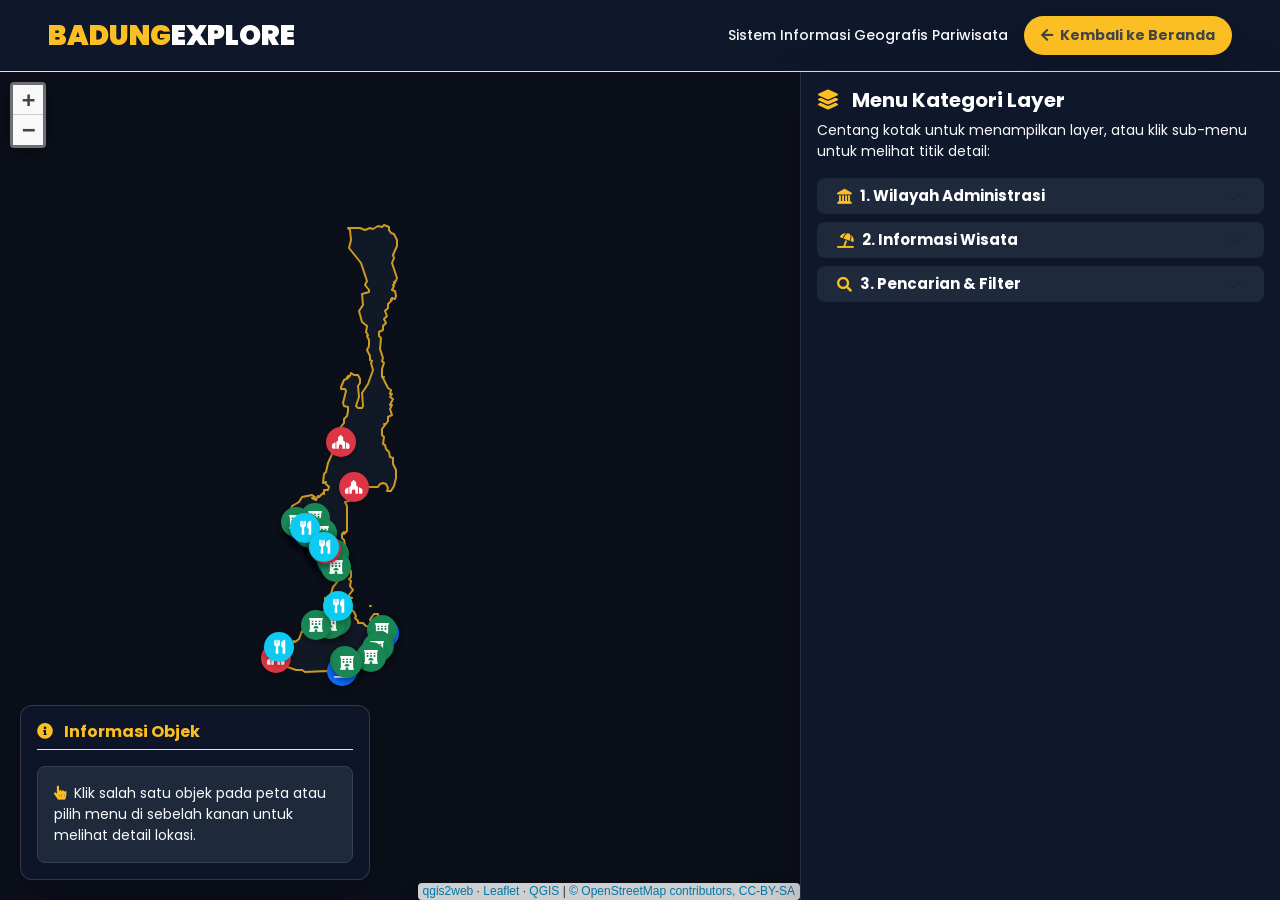
==== map.html @ 67610007 "Update map.html" ====
<!doctype html>
<html lang="en">
    <head>
        <meta charset="utf-8">
        <meta http-equiv="X-UA-Compatible" content="IE=edge">
        <meta name="viewport" content="initial-scale=1,user-scalable=no,maximum-scale=1,width=device-width">
        <meta name="mobile-web-app-capable" content="yes">
        <meta name="apple-mobile-web-app-capable" content="yes">
        
        <!-- Bootstrap 5 CSS CDN -->
        <link href="https://cdn.jsdelivr.net/npm/bootstrap@5.3.3/dist/css/bootstrap.min.css" rel="stylesheet">
        
        <!-- Google Fonts (Poppins) -->
        <link href="https://fonts.googleapis.com/css2?family=Poppins:wght@300;400;500;600;700;800;900&display=swap" rel="stylesheet">

        <!-- FontAwesome CDN Online -->
        <link rel="stylesheet" href="https://cdnjs.cloudflare.com/ajax/libs/font-awesome/6.5.1/css/all.min.css">
        
        <!-- Leaflet & QGIS CSS -->
        <link rel="stylesheet" href="css/leaflet.css">
        <link rel="stylesheet" href="css/L.Control.Layers.Tree.css">
        <link rel="stylesheet" href="css/qgis2web.css">
        <link rel="stylesheet" href="css/fontawesome-all.min.css">
        <link rel="stylesheet" href="css/leaflet.photon.css">
        
        <style>
            body {
                font-family: 'Poppins', sans-serif;
                background-color: #030712;
                color: #f8fafc;
            }
            html, body {
                width: 100%;
                height: 100%;
                margin: 0;
                padding: 0;
                overflow: hidden;
            }
            .main-container {
                display: flex;
                height: calc(100vh - 72px);
                position: relative;
            }
            /* Efek Monokrom / Dark Mode pada Peta Tile OSM */
            .leaflet-tile {
                filter: brightness(0.6) grayscale(100%) contrast(1.4) !important;
            }
            /* Sidebar Kiri Floating Diselaraskan */
            #left-sidebar {
                position: absolute;
                bottom: 20px;
                left: 20px;
                width: 350px;
                max-height: 420px;
                background-color: rgba(15, 23, 42, 0.95);
                backdrop-filter: blur(10px);
                border: 1px solid rgba(255, 255, 255, 0.15);
                border-radius: 12px;
                overflow-y: auto;
                z-index: 1000;
                box-shadow: 0 10px 25px rgba(0, 0, 0, 0.4);
                color: white;
            }
            #map {
                flex-grow: 1;
                height: 100%;
                background-color: #0b0f19;
            }
            /* Sidebar Kanan Diselaraskan Tema Gelap & Amber */
            #right-sidebar {
                width: 480px;
                height: 100%;
                background-color: #0f172a;
                color: #f8fafc;
                border-left: 1px solid rgba(255, 255, 255, 0.1);
                overflow-y: auto;
                z-index: 1000;
            }
            .clickable-layer-item {
                cursor: pointer;
                transition: background-color 0.2s;
                border-radius: 6px;
            }
            .clickable-layer-item:hover {
                background-color: rgba(255, 255, 255, 0.08);
            }
            .sub-item-point {
                cursor: pointer;
                font-size: 14px;
                transition: background-color 0.2s;
                border-radius: 4px;
                padding: 4px 8px;
            }
            .sub-item-point:hover {
                background-color: rgba(251, 191, 36, 0.15);
                color: #fbbf24 !important;
            }
            .custom-map-icon {
                display: flex;
                align-items: center;
                justify-content: center;
                border-radius: 50%;
                color: white;
                box-shadow: 0 3px 6px rgba(0,0,0,0.3);
                font-size: 14px;
            }
            /* Penyesuaian accordion Bootstrap agar selaras dengan tema gelap */
            .accordion-item {
                background-color: transparent !important;
                border: none !important;
            }
            .accordion-button {
                background-color: #1e293b !important;
                color: #ffffff !important;
                border-radius: 8px !important;
                box-shadow: none !important;
            }
            .accordion-button.collapsed {
                border-radius: 8px !important;
            }
            .accordion-button:not(.collapsed) {
                background-color: #334155 !important;
                color: #fbbf24 !important;
                border-bottom-left-radius: 0 !important;
                border-bottom-right-radius: 0 !important;
            }
            .accordion-body {
                background-color: #1e293b !important;
                border-bottom-left-radius: 8px;
                border-bottom-right-radius: 8px;
                margin-top: 2px;
            }
        </style>
        <title>Peta Interaktif Pariwisata Kabupaten Badung</title>
    </head>
    <body class="min-vh-100 d-flex flex-column">

        <!-- Navbar Atas (Selaras dengan Landing Page) -->
        <nav class="navbar navbar-expand-lg navbar-dark border-bottom border-white/10 shadow-md px-4 px-md-5" style="height: 72px; background-color: #0f172a;">
            <div class="container-fluid p-0">
                <a class="navbar-brand fw-bold d-flex align-items-center text-decoration-none" href="index.html">
                    <span class="fs-3 fw-black tracking-wider" style="color: #fbbf24; font-weight: 900;">
                        BADUNG<span class="text-white">EXPLORE</span>
                    </span>
                </a>
                <div class="d-flex align-items-center gap-3">
                    <span class="navbar-text text-light small d-none d-md-inline fw-medium">
                        Sistem Informasi Geografis Pariwisata
                    </span>
                    <a href="index.html" class="btn btn-sm fw-bold px-3 py-2 rounded-pill shadow" style="background-color: #fbbf24; color: #030712;">
                        <i class="fas fa-arrow-left me-1"></i> Kembali ke Beranda
                    </a>
                </div>
            </div>
        </nav>

        <!-- Layout Utama -->
        <div class="main-container">
            
            <!-- 1. Floating Container Sebelah Kiri Bawah untuk Informasi Objek -->
            <div id="left-sidebar" class="p-3 shadow-lg">
                <h5 class="fw-bold border-bottom border-white/10 pb-2 mb-3" style="font-size: 16px; color: #fbbf24;">
                    <i class="fas fa-info-circle me-2"></i> Informasi Objek
                </h5>
                <div id="sidebar-content" class="text-light" style="font-size: 14px;">
                    <div class="alert p-3 mb-0 rounded-3" role="alert" style="background-color: #1e293b; color: #f8fafc; border: 1px solid #334155;">
                        <i class="fas fa-hand-pointer me-1" style="color: #fbbf24;"></i> Klik salah satu objek pada peta atau pilih menu di sebelah kanan untuk melihat detail lokasi.
                    </div>
                </div>
            </div>

            <!-- 2. Peta Leaflet di Tengah -->
            <div id="map"></div>

            <!-- 3. Sidebar Sebelah Kanan -->
            <div id="right-sidebar" class="p-3 shadow-lg">
                <h5 class="fw-bold text-white mb-2">
                    <i class="fas fa-layer-group me-2" style="color: #fbbf24;"></i> Menu Kategori Layer
                </h5>
                <p class="text-light mb-3" style="font-size: 14px;">Centang kotak untuk menampilkan layer, atau klik sub-menu untuk melihat titik detail:</p>
                
                <!-- Bootstrap Accordion -->
                <div class="accordion" id="layerAccordion">
                    
                    <!-- Kategori 1: Wilayah Administrasi -->
                    <div class="accordion-item mb-2">
                        <h2 class="accordion-header" id="headingOne">
                            <button class="accordion-button collapsed fw-bold py-2" type="button" data-bs-toggle="collapse" data-bs-target="#collapseOne" aria-expanded="false" aria-controls="collapseOne" style="font-size: 15px;">
                                <i class="fas fa-landmark me-2" style="color: #fbbf24;"></i> 1. Wilayah Administrasi
                            </button>
                        </h2>
                        <div id="collapseOne" class="accordion-collapse collapse" aria-labelledby="headingOne" data-bs-parent="#layerAccordion">
                            <div class="accordion-body p-2">
                                
                                <div class="d-flex align-items-center justify-content-between py-2 px-2 rounded clickable-layer-item" onclick="zoomToLayer('Badung_7', layer_Badung_7)">
                                    <div class="form-check mb-0">
                                        <input class="form-check-input layer-toggle" type="checkbox" value="Badung_7" id="checkBadung" checked onclick="event.stopPropagation();">
                                    </div>
                                    <span class="fw-semibold text-white flex-grow-1 ms-2" style="font-size: 14px;">
                                        <i class="fas fa-circle me-1" style="color: #fbbf24;"></i> Badung
                                    </span>
                                    <i class="fas fa-crosshairs text-light"></i>
                                </div>

                            </div>
                        </div>
                    </div>

                    <!-- Kategori 2: Informasi Wisata (Dengan Sub-Menu Eksklusif) -->
                    <div class="accordion-item mb-2">
                        <h2 class="accordion-header" id="headingTwo">
                            <button class="accordion-button collapsed fw-bold py-2" type="button" data-bs-toggle="collapse" data-bs-target="#collapseTwo" aria-expanded="false" aria-controls="collapseTwo" style="font-size: 15px;">
                                <i class="fas fa-umbrella-beach me-2" style="color: #fbbf24;"></i> 2. Informasi Wisata
                            </button>
                        </h2>
                        <div id="collapseTwo" class="accordion-collapse collapse" aria-labelledby="headingTwo" data-bs-parent="#layerAccordion">
                            <div class="accordion-body p-2">
                                
                                <div class="accordion" id="subWisataAccordion">
                                    <!-- Sub-Menu 1: Pantai -->
                                    <div class="border-bottom border-secondary pb-2 mb-2">
                                        <div class="d-flex align-items-center justify-content-between py-2 px-2 rounded clickable-layer-item" data-bs-toggle="collapse" data-bs-target="#subPantai" aria-expanded="false">
                                            <div class="form-check mb-0">
                                                <input class="form-check-input layer-toggle" type="checkbox" value="pantai_3" id="checkPantai" checked onclick="event.stopPropagation();">
                                            </div>
                                            <span class="fw-semibold text-white flex-grow-1 ms-2" style="font-size: 14px;">
                                                <i class="fas fa-umbrella-beach text-info me-1"></i> Pantai <small class="text-light" style="font-size: 11px;">(Klik sub-titik)</small>
                                            </span>
                                            <i class="fas fa-chevron-down text-light"></i>
                                        </div>
                                        <div class="collapse ps-4 pt-1" id="subPantai" data-bs-parent="#subWisataAccordion">
                                            <div id="list-pantai" class="d-flex flex-column gap-1">
                                                <small class="text-light">Memuat daftar pantai...</small>
                                            </div>
                                        </div>
                                    </div>

                                    <!-- Sub-Menu 2: Hotel Rekomendasi -->
                                    <div class="border-bottom border-secondary pb-2 mb-2">
                                        <div class="d-flex align-items-center justify-content-between py-2 px-2 rounded clickable-layer-item" data-bs-toggle="collapse" data-bs-target="#subHotel" aria-expanded="false">
                                            <div class="form-check mb-0">
                                                <input class="form-check-input layer-toggle" type="checkbox" value="HotelRekomendasi_4" id="checkHotel" checked onclick="event.stopPropagation();">
                                            </div>
                                            <span class="fw-semibold text-white flex-grow-1 ms-2" style="font-size: 14px;">
                                                <i class="fas fa-hotel text-success me-1"></i> Hotel Rekomendasi <small class="text-light" style="font-size: 11px;">(Klik sub-titik)</small>
                                            </span>
                                            <i class="fas fa-chevron-down text-light"></i>
                                        </div>
                                        <div class="collapse ps-4 pt-1" id="subHotel" data-bs-parent="#subWisataAccordion">
                                            <div id="list-hotel" class="d-flex flex-column gap-1">
                                                <small class="text-light">Memuat daftar hotel...</small>
                                            </div>
                                        </div>
                                    </div>

                                    <!-- Sub-Menu 3: Rekomendasi Pura -->
                                    <div class="border-bottom border-secondary pb-2 mb-2">
                                        <div class="d-flex align-items-center justify-content-between py-2 px-2 rounded clickable-layer-item" data-bs-toggle="collapse" data-bs-target="#subPura" aria-expanded="false">
                                            <div class="form-check mb-0">
                                                <input class="form-check-input layer-toggle" type="checkbox" value="RekomendasiPura_5" id="checkPura" checked onclick="event.stopPropagation();">
                                            </div>
                                            <span class="fw-semibold text-white flex-grow-1 ms-2" style="font-size: 14px;">
                                                <i class="fas fa-place-of-worship text-danger me-1"></i> Rekomendasi Pura <small class="text-light" style="font-size: 11px;">(Klik sub-titik)</small>
                                            </span>
                                            <i class="fas fa-chevron-down text-light"></i>
                                        </div>
                                        <div class="collapse ps-4 pt-1" id="subPura" data-bs-parent="#subWisataAccordion">
                                            <div id="list-pura" class="d-flex flex-column gap-1">
                                                <small class="text-light">Memuat daftar pura...</small>
                                            </div>
                                        </div>
                                    </div>

                                    <!-- Sub-Menu 4: Rekomendasi Restoran -->
                                    <div>
                                        <div class="d-flex align-items-center justify-content-between py-2 px-2 rounded clickable-layer-item" data-bs-toggle="collapse" data-bs-target="#subResto" aria-expanded="false">
                                            <div class="form-check mb-0">
                                                <input class="form-check-input layer-toggle" type="checkbox" value="RekomendasiResto_6" id="checkResto" checked onclick="event.stopPropagation();">
                                            </div>
                                            <span class="fw-semibold text-white flex-grow-1 ms-2" style="font-size: 14px;">
                                                <i class="fas fa-utensils text-warning me-1"></i> Rekomendasi Resto <small class="text-light" style="font-size: 11px;">(Klik sub-titik)</small>
                                            </span>
                                            <i class="fas fa-chevron-down text-light"></i>
                                        </div>
                                        <div class="collapse ps-4 pt-1" id="subResto" data-bs-parent="#subWisataAccordion">
                                            <div id="list-resto" class="d-flex flex-column gap-1">
                                                <small class="text-light">Memuat daftar resto...</small>
                                            </div>
                                        </div>
                                    </div>
                                </div>

                            </div>
                        </div>
                    </div>

                    <!-- Kategori 3: Pencarian dan Filter -->
                    <div class="accordion-item mb-2">
                        <h2 class="accordion-header" id="headingThree">
                            <button class="accordion-button collapsed fw-bold py-2" type="button" data-bs-toggle="collapse" data-bs-target="#collapseThree" aria-expanded="false" aria-controls="collapseThree" style="font-size: 15px;">
                                <i class="fas fa-search me-2" style="color: #fbbf24;"></i> 3. Pencarian & Filter
                            </button>
                        </h2>
                        <div id="collapseThree" class="accordion-collapse collapse" aria-labelledby="headingThree" data-bs-parent="#layerAccordion">
                            <div class="accordion-body p-3">
                                <!-- 1. Input Kotak Pencarian Tempat -->
                                <div class="mb-3">
                                    <label for="searchInput" class="form-label fw-bold small text-white"><i class="fas fa-search-location me-1" style="color: #fbbf24;"></i> Cari Tempat / Lokasi:</label>
                                    <div class="input-group input-group-sm">
                                        <input type="text" id="searchInput" class="form-control bg-dark text-white border-secondary" placeholder="Ketik nama tempat/hotel/pantai..." onkeyup="searchPlaces(event)">
                                        <button class="btn fw-bold" type="button" onclick="executeSearch()" style="background-color: #fbbf24; color: #030712;"><i class="fas fa-search"></i></button>
                                    </div>
                                    <div id="search-results-list" class="list-group mt-2 shadow-sm" style="max-height: 150px; overflow-y: auto; font-size: 13px;"></div>
                                </div>

                                <hr class="border-secondary">

                                <!-- 2. Filter Hotel Terdekat -->
                                <div>
                                    <label class="form-label fw-bold small text-white"><i class="fas fa-filter me-1" style="color: #fbbf24;"></i> Filter Hotel Terdekat dari Pantai:</label>
                                    <div class="d-grid gap-2">
                                        <button class="btn btn-sm fw-bold shadow-sm py-2" onclick="filterHotelsNearBeach(1500)" style="background-color: #fbbf24; color: #030712;">
                                            <i class="fas fa-map-marker-alt me-1"></i> Tampilkan Hotel Terdekat (1,5 km)
                                        </button>
                                        <button class="btn btn-sm btn-outline-light text-white shadow-sm py-2" onclick="resetAllPoints()">
                                            <i class="fas fa-undo me-1"></i> Reset Tampilkan Semua
                                        </button>
                                    </div>
                                </div>
                            </div>
                        </div>
                    </div>

                </div>
            </div>

        </div>

        <!-- Bootstrap JS Bundle -->
        <script src="https://cdn.jsdelivr.net/npm/bootstrap@5.3.3/dist/js/bootstrap.bundle.min.js"></script>

        <!-- Script Pendukung QGIS / Leaflet -->
        <script src="js/qgis2web_expressions.js"></script>
        <script src="js/leaflet.js"></script>
        <script src="js/L.Control.Layers.Tree.min.js"></script>
        <script src="js/multi-style-layer.js"></script>
        <script src="js/leaflet.rotatedMarker.js"></script>
        <script src="js/leaflet.pattern.js"></script>
        <script src="js/leaflet-hash.js"></script>
        <script src="js/Autolinker.min.js"></script>
        <script src="js/rbush.min.js"></script>
        <script src="js/labelgun.min.js"></script>
        <script src="js/labels.js"></script>
        <script src="js/leaflet.photon.js"></script>
        
        <!-- Data GeoJSON -->
        <script src="data/buffer_hotel_2.js"></script>
        <script src="data/pantai_3.js"></script>
        <script src="data/HotelRekomendasi_4.js"></script>
        <script src="data/RekomendasiPura_5.js"></script>
        <script src="data/RekomendasiResto_6.js"></script>
        <script src="data/Badung_7.js"></script>

        <script>
        var highlightLayer;
        function highlightFeature(e) {
            highlightLayer = e.target;
            if (e.target.feature.geometry.type === 'LineString' || e.target.feature.geometry.type === 'MultiLineString') {
              highlightLayer.setStyle({ color: 'rgba(251, 191, 36, 1.00)' });
            } else {
              highlightLayer.setStyle({ fillColor: 'rgba(251, 191, 36, 1.00)', fillOpacity: 1 });
            }
        }

        var map = L.map('map', {
            zoomControl: false, maxZoom: 28, minZoom: 1
        }).fitBounds([[-9.063470616932756,114.91930122714034],[-8.128150153866006,115.59145679829028]]);
        
        var hash = new L.Hash(map);
        map.attributionControl.setPrefix('<a href="https://github.com/qgis2web/qgis2web" target="_blank">qgis2web</a> &middot; <a href="https://leafletjs.com" title="A JS library for interactive maps">Leaflet</a> &middot; <a href="https://qgis.org">QGIS</a>');
        var autolinker = new Autolinker({truncate: {length: 30, location: 'smart'}});
        
        function updateSidebar(content) {
            var sidebarContent = document.getElementById('sidebar-content');
            if (content && content.trim() !== '') {
                sidebarContent.innerHTML = content;
            } else {
                sidebarContent.innerHTML = '<div class="alert p-2 small" style="background-color: #1e293b; color: #f8fafc; border: 1px solid #334155;">Tidak ada informasi tambahan pada objek ini.</div>';
            }
        }

        function zoomToLayer(layerName, layerObj) {
            if (map.hasLayer(layerObj)) {
                try {
                    map.fitBounds(layerObj.getBounds());
                    let defaultContent = '';
                    if (layerName === 'Badung_7' && layerObj.getLayers().length > 0) {
                        var featureProps = layerObj.getLayers()[0].feature.properties;
                        defaultContent = '<div class="card border-0 shadow-sm" style="background-color: #1e293b; color: #ffffff;"><div class="card-body p-3"><h5 class="fw-bold mb-3" style="font-size: 15px; color: #fbbf24;">Data Kunjungan Wisatawan Wilayah Badung Tahun 2025</h5><table class="table table-dark table-sm table-striped mb-0 text-white" style="font-size: 13px;">' +
                            '<tr><th width="50%">Wilayah (NAME_2)</th><td>' + (featureProps['NAME_2'] || '-') + '</td></tr>' +
                            '<tr><th>Januari</th><td>' + (featureProps['Data Kunjungan Badung_Januari'] || '-') + '</td></tr>' +
                            '<tr><th>Februari</th><td>' + (featureProps['Data Kunjungan Badung_Februari'] || '-') + '</td></tr>' +
                            '<tr><th>Maret</th><td>' + (featureProps['Data Kunjungan Badung_Maret'] || '-') + '</td></tr>' +
                            '<tr><th>April</th><td>' + (featureProps['Data Kunjungan Badung_April'] || '-') + '</td></tr>' +
                            '<tr><th>Mei</th><td>' + (featureProps['Data Kunjungan Badung_Mei'] || '-') + '</td></tr>' +
                            '<tr><th>Juni</th><td>' + (featureProps['Data Kunjungan Badung_Juni'] || '-') + '</td></tr>' +
                            '<tr><th>Juli</th><td>' + (featureProps['Data Kunjungan Badung_Juli'] || '-') + '</td></tr>' +
                            '<tr><th>Agustus</th><td>' + (featureProps['Data Kunjungan Badung_Agustus'] || '-') + '</td></tr>' +
                            '<tr><th>September</th><td>' + (featureProps['Data Kunjungan Badung_September'] || '-') + '</td></tr>' +
                            '<tr><th>Oktober</th><td>' + (featureProps['Data Kunjungan Badung_Oktober'] || '-') + '</td></tr>' +
                            '<tr><th>November</th><td>' + (featureProps['Data Kunjungan Badung_November'] || '-') + '</td></tr>' +
                            '<tr><th>Desember</th><td>' + (featureProps['Data Kunjungan Badung_Desember'] || '-') + '</td></tr>' +
                            '<tr><th>Total Kunjungan</th><td><strong>' + (featureProps['Data Kunjungan Badung_Total'] || '-') + '</strong></td></tr></table></div></div>';
                    } else {
                        defaultContent = '<div class="alert p-2 small" style="background-color: #1e293b; color: #f8fafc; border: 1px solid #334155;">Layer dipilih.</div>';
                    }
                    updateSidebar(defaultContent);
                } catch(err) {
                    console.log("Bounds tidak tersedia");
                }
            }
        }

        var zoomControl = L.control.zoom({ position: 'topleft' }).addTo(map);
        var bounds_group = new L.featureGroup([]);
        function setBounds() {}

        // Basemap OSM
        map.createPane('pane_OSMStandard_0');
        map.getPane('pane_OSMStandard_0').style.zIndex = 400;
        var layer_OSMStandard_0 = L.tileLayer('https://tile.openstreetmap.org/{z}/{x}/{y}.png', {
            pane: 'pane_OSMStandard_0',
            opacity: 1.0,
            attribution: '<a href="https://www.openstreetmap.org/copyright">© OpenStreetMap contributors, CC-BY-SA</a>',
            minZoom: 1, maxZoom: 28, minNativeZoom: 0, maxNativeZoom: 19
        });
        map.addLayer(layer_OSMStandard_0);

        // Layer Badung (Warna Poligon disesuaikan dengan tema gelap & amber)
        function pop_Badung_7(feature, layer) {
            layer.on({
                mouseout: function(e) {
                    for (var i in e.target._eventParents) {
                        if (typeof e.target._eventParents[i].resetStyle === 'function') {
                            e.target._eventParents[i].resetStyle(e.target);
                        }
                    }
                },
                mouseover: highlightFeature,
                click: function(e) {
                    var content = '<div class="card border-0 shadow-sm" style="background-color: #1e293b; color: #ffffff;"><div class="card-body p-3"><h5 class="fw-bold mb-3" style="font-size: 15px; color: #fbbf24;">Data Kunjungan Wisatawan Wilayah Badung Tahun 2025</h5><table class="table table-dark table-sm table-striped mb-0 text-white" style="font-size: 13px;">' +
                        '<tr><th width="50%">Wilayah (NAME_2)</th><td>' + (feature.properties['NAME_2'] || '-') + '</td></tr>' +
                        '<tr><th>Januari</th><td>' + (feature.properties['Data Kunjungan Badung_Januari'] || '-') + '</td></tr>' +
                        '<tr><th>Februari</th><td>' + (feature.properties['Data Kunjungan Badung_Februari'] || '-') + '</td></tr>' +
                        '<tr><th>Maret</th><td>' + (feature.properties['Data Kunjungan Badung_Maret'] || '-') + '</td></tr>' +
                        '<tr><th>April</th><td>' + (feature.properties['Data Kunjungan Badung_April'] || '-') + '</td></tr>' +
                        '<tr><th>Mei</th><td>' + (feature.properties['Data Kunjungan Badung_Mei'] || '-') + '</td></tr>' +
                        '<tr><th>Juni</th><td>' + (feature.properties['Data Kunjungan Badung_Juni'] || '-') + '</td></tr>' +
                        '<tr><th>Juli</th><td>' + (feature.properties['Data Kunjungan Badung_Juli'] || '-') + '</td></tr>' +
                        '<tr><th>Agustus</th><td>' + (feature.properties['Data Kunjungan Badung_Agustus'] || '-') + '</td></tr>' +
                        '<tr><th>September</th><td>' + (feature.properties['Data Kunjungan Badung_September'] || '-') + '</td></tr>' +
                        '<tr><th>Oktober</th><td>' + (feature.properties['Data Kunjungan Badung_Oktober'] || '-') + '</td></tr>' +
                        '<tr><th>November</th><td>' + (feature.properties['Data Kunjungan Badung_November'] || '-') + '</td></tr>' +
                        '<tr><th>Desember</th><td>' + (feature.properties['Data Kunjungan Badung_Desember'] || '-') + '</td></tr>' +
                        '<tr><th>Total Kunjungan</th><td><strong>' + (feature.properties['Data Kunjungan Badung_Total'] || '-') + '</strong></td></tr></table></div></div>';
                    updateSidebar(content);
                }
            });
        }
        function style_Badung_7_0() {
            return { 
                pane: 'pane_Badung_7', 
                opacity: 1, 
                color: 'rgba(251, 191, 36, 0.8)', 
                weight: 2.0, 
                fill: true, 
                fillOpacity: 0.4, 
                fillColor: 'rgba(30, 41, 59, 1.0)', 
                interactive: true 
            }
        }
        map.createPane('pane_Badung_7');
        map.getPane('pane_Badung_7').style.zIndex = 401;
        var layer_Badung_7 = new L.geoJson(json_Badung_7, {
            interactive: true, pane: 'pane_Badung_7', onEachFeature: pop_Badung_7, style: style_Badung_7_0
        });
        bounds_group.addLayer(layer_Badung_7);
        map.addLayer(layer_Badung_7);

        // --- Fungsi Pemecah MultiPolygon Menjadi Polygon Individual ---
        function explodeMultiPolygons(geojsonObj) {
            let separatedFeatures = [];
            if (geojsonObj && geojsonObj.features) {
                geojsonObj.features.forEach(function(feature) {
                    if (feature.geometry && feature.geometry.type === "MultiPolygon") {
                        feature.geometry.coordinates.forEach(function(polyCoords) {
                            separatedFeatures.push({
                                type: "Feature",
                                properties: feature.properties,
                                geometry: {
                                    type: "Polygon",
                                    coordinates: polyCoords
                                }
                            });
                        });
                    } else if (feature.geometry) {
                        separatedFeatures.push(feature);
                    }
                });
            }
            return { type: "FeatureCollection", features: separatedFeatures };
        }

        // Layer Buffer Hotel
        function pop_buffer_hotel_2(feature, layer) {
            layer.on({
                mouseout: function(e) {
                    for (var i in e.target._eventParents) {
                        if (typeof e.target._eventParents[i].resetStyle === 'function') {
                            e.target._eventParents[i].resetStyle(e.target);
                        }
                    }
                },
                mouseover: highlightFeature,
                click: function(e) {
                    map.fitBounds(layer.getBounds());
                    updateSidebar('<div class="card border-0 shadow-sm" style="background-color: #1e293b; color: #ffffff;"><div class="card-body p-3"><h5 class="fw-bold mb-2" style="font-size: 15px; color: #fbbf24;">Area Buffer Hotel</h5></div></div>');
                }
            });
        }
        function style_buffer_hotel_2_0() {
            return { pane: 'pane_buffer_hotel_2', opacity: 1, color: 'rgba(251,191,36,0.8)', weight: 1.5, fill: true, fillOpacity: 0.35, fillColor: 'rgba(251,191,36,1.0)', interactive: true }
        }
        map.createPane('pane_buffer_hotel_2');
        map.getPane('pane_buffer_hotel_2').style.zIndex = 402;
        
        var processedBufferData = explodeMultiPolygons(typeof json_buffer_hotel_2 !== 'undefined' ? json_buffer_hotel_2 : {features:[]});
        var layer_buffer_hotel_2 = new L.geoJson(processedBufferData, {
            interactive: true, pane: 'pane_buffer_hotel_2', onEachFeature: pop_buffer_hotel_2, style: style_buffer_hotel_2_0
        });

        // Layer Pantai
        function pop_pantai_3(feature, layer) {
            layer.on({
                mouseover: highlightFeature,
                click: function(e) {
                    let rawName = feature.properties['name'] || '-';
                    let fixedName = rawName.toLowerCase() === 'seseh beach' ? 'Seseh Beach' : rawName;
                    
                    var content = '<div class="card border-0 shadow-sm" style="background-color: #1e293b; color: #ffffff;"><div class="card-body p-3"><h5 class="fw-bold mb-3" style="font-size: 15px; color: #fbbf24;"><i class="fas fa-umbrella-beach me-1"></i> Informasi Pantai</h5><table class="table table-dark table-sm table-striped mb-0 text-white" style="font-size: 13px;"><tr><th width="35%">Nama</th><td>' + fixedName + '</td></tr></table></div></div>';
                    updateSidebar(content);
                }
            });
        }
        function style_pantai_3_0() {
            return { pane: 'pane_pantai_3', icon: L.divIcon({ html: '<div class="custom-map-icon" style="background-color: #0d6efd; width: 30px; height: 30px;"><i class="fas fa-umbrella-beach"></i></div>', className: '', iconSize: [30, 30], iconAnchor: [15, 15] }), interactive: true }
        }
        map.createPane('pane_pantai_3');
        map.getPane('pane_pantai_3').style.zIndex = 403;
        var layer_pantai_3 = new L.geoJson(json_pantai_3, {
            interactive: true, pane: 'pane_pantai_3', onEachFeature: pop_pantai_3,
            pointToLayer: function (feature, latlng) { return L.marker(latlng, style_pantai_3_0(feature)); }
        });
        bounds_group.addLayer(layer_pantai_3);
        map.addLayer(layer_pantai_3);

        // Layer Hotel Rekomendasi
        function pop_HotelRekomendasi_4(feature, layer) {
            layer.on({
                mouseover: highlightFeature,
                click: function(e) {
                    var content = '<div class="card border-0 shadow-sm" style="background-color: #1e293b; color: #ffffff;"><div class="card-body p-3"><h5 class="fw-bold mb-3" style="font-size: 15px; color: #fbbf24;"><i class="fas fa-hotel me-1"></i> Hotel Rekomendasi</h5><table class="table table-dark table-sm table-striped mb-0 text-white" style="font-size: 13px;">' +
                        '<tr><th width="35%">Nama</th><td>' + (feature.properties['nama'] || '-') + '</td></tr>' +
                        '<tr><th>Pantai Terdekat</th><td>' + (feature.properties['pantai'] || '-') + '</td></tr>' +
                        '<tr><th>Rating</th><td><strong style="color: #fbbf24;">' + (feature.properties['rating'] || '-') + '</strong></td></tr>' +
                        '<tr><th>Alamat</th><td>' + (feature.properties['alamat'] || '-') + '</td></tr>' +
                        '<tr><th>Telp</th><td>' + (feature.properties['no_telp'] || '-') + '</td></tr>' +
                        '<tr><th>Website</th><td>' + (feature.properties['website'] || '-') + '</td></tr>' +
                        '<tr><th>Ket</th><td>' + (feature.properties['keterangan'] || '-') + '</td></tr></table></div></div>';
                    updateSidebar(content);
                }
            });
        }
        function style_HotelRekomendasi_4_0() {
            return { pane: 'pane_HotelRekomendasi_4', icon: L.divIcon({ html: '<div class="custom-map-icon" style="background-color: #198754; width: 30px; height: 30px;"><i class="fas fa-hotel"></i></div>', className: '', iconSize: [30, 30], iconAnchor: [15, 15] }), interactive: true }
        }
        map.createPane('pane_HotelRekomendasi_4');
        map.getPane('pane_HotelRekomendasi_4').style.zIndex = 404;
        var layer_HotelRekomendasi_4 = new L.geoJson(json_HotelRekomendasi_4, {
            interactive: true, pane: 'pane_HotelRekomendasi_4', onEachFeature: pop_HotelRekomendasi_4,
            pointToLayer: function (feature, latlng) { return L.marker(latlng, style_HotelRekomendasi_4_0(feature)); }
        });
        bounds_group.addLayer(layer_HotelRekomendasi_4);
        map.addLayer(layer_HotelRekomendasi_4);

        // Layer Pura
        function pop_RekomendasiPura_5(feature, layer) {
            layer.on({
                mouseover: highlightFeature,
                click: function(e) {
                    var content = '<div class="card border-0 shadow-sm" style="background-color: #1e293b; color: #ffffff;"><div class="card-body p-3"><h5 class="fw-bold mb-3" style="font-size: 15px; color: #fbbf24;"><i class="fas fa-place-of-worship me-1"></i> Rekomendasi Pura</h5><table class="table table-dark table-sm table-striped mb-0 text-white" style="font-size: 13px;">' +
                        '<tr><th width="35%">Nama</th><td>' + (feature.properties['nama pura'] || '-') + '</td></tr>' +
                        '<tr><th>Rating</th><td>' + (feature.properties['rating'] || '-') + '</td></tr>' +
                        '<tr><th>Alamat</th><td>' + (feature.properties['alamat'] || '-') + '</td></tr>' +
                        '<tr><th>Akses Disabilitas</th><td>' + (feature.properties['wheelchair_access'] || '-') + '</td></tr></table></div></div>';
                    updateSidebar(content);
                }
            });
        }
        function style_RekomendasiPura_5_0() {
            return { pane: 'pane_RekomendasiPura_5', icon: L.divIcon({ html: '<div class="custom-map-icon" style="background-color: #dc3545; width: 30px; height: 30px;"><i class="fas fa-place-of-worship"></i></div>', className: '', iconSize: [30, 30], iconAnchor: [15, 15] }), interactive: true }
        }
        map.createPane('pane_RekomendasiPura_5');
        map.getPane('pane_RekomendasiPura_5').style.zIndex = 405;
        var layer_RekomendasiPura_5 = new L.geoJson(json_RekomendasiPura_5, { interactive: true, pane: 'pane_RekomendasiPura_5', onEachFeature: pop_RekomendasiPura_5, pointToLayer: function (feature, latlng) { return L.marker(latlng, style_RekomendasiPura_5_0(feature)); } });
        bounds_group.addLayer(layer_RekomendasiPura_5);
        map.addLayer(layer_RekomendasiPura_5);

        // Layer Resto
        function pop_RekomendasiResto_6(feature, layer) {
            layer.on({
                mouseover: highlightFeature,
                click: function(e) {
                    var content = '<div class="card border-0 shadow-sm" style="background-color: #1e293b; color: #ffffff;"><div class="card-body p-3"><h5 class="fw-bold mb-3" style="font-size: 15px; color: #fbbf24;"><i class="fas fa-utensils me-1"></i> Rekomendasi Restoran</h5><table class="table table-dark table-sm table-striped mb-0 text-white" style="font-size: 13px;">' +
                        '<tr><th width="35%">Nama</th><td>' + (feature.properties['nama resto'] || '-') + '</td></tr>' +
                        '<tr><th>Rating</th><td>' + (feature.properties['rating'] || '-') + '</td></tr>' +
                        '<tr><th>Alamat</th><td>' + (feature.properties['alamat'] || '-') + '</td></tr>' +
                        '<tr><th>Akses Disabilitas</th><td>' + (feature.properties['wheelchair_access'] || '-') + '</td></tr></table></div></div>';
                    updateSidebar(content);
                }
            });
        }
        function style_RekomendasiResto_6_0() {
            return { pane: 'pane_RekomendasiResto_6', icon: L.divIcon({ html: '<div class="custom-map-icon" style="background-color: #0dcaf0; width: 30px; height: 30px;"><i class="fas fa-utensils"></i></div>', className: '', iconSize: [30, 30], iconAnchor: [15, 15] }), interactive: true }
        }
        map.createPane('pane_RekomendasiResto_6');
        map.getPane('pane_RekomendasiResto_6').style.zIndex = 406;
        var layer_RekomendasiResto_6 = new L.geoJson(json_RekomendasiResto_6, { interactive: true, pane: 'pane_RekomendasiResto_6', onEachFeature: pop_RekomendasiResto_6, pointToLayer: function (feature, latlng) { return L.marker(latlng, style_RekomendasiResto_6_0(feature)); } });
        bounds_group.addLayer(layer_RekomendasiResto_6);
        map.addLayer(layer_RekomendasiResto_6);

        // --- Pindahkan Titik Single Fin Resto ke Koordinat Baru ---
        layer_RekomendasiResto_6.eachLayer(function(layer) {
            let props = layer.feature.properties;
            let namaResto = props['nama resto'] ? props['nama resto'].toLowerCase() : '';
            if (namaResto.includes('single fin')) {
                layer.setLatLng(L.latLng(-8.814623553415583, 115.08891937976065));
            }
        });

        var mapLayers = {
            "Badung_7": layer_Badung_7,
            "pantai_3": layer_pantai_3,
            "HotelRekomendasi_4": layer_HotelRekomendasi_4,
            "RekomendasiPura_5": layer_RekomendasiPura_5,
            "RekomendasiResto_6": layer_RekomendasiResto_6
        };

        document.querySelectorAll('.layer-toggle').forEach(function(checkbox) {
            checkbox.addEventListener('change', function() {
                var layerName = this.value;
                if (mapLayers[layerName]) {
                    if (this.checked) {
                        map.addLayer(mapLayers[layerName]);
                    } else {
                        map.removeLayer(mapLayers[layerName]);
                    }
                }
            });
        });

        // --- Variabel Global Tanda Sementara (TempMarker) ---
        var tempMarker = null;

        function showTempMarker(latLng) {
            if (tempMarker) {
                map.removeLayer(tempMarker);
            }
            tempMarker = L.circleMarker(latLng, {
                radius: 14,
                color: '#fbbf24',
                weight: 3,
                fillColor: '#fbbf24',
                fillOpacity: 0.6
            }).addTo(map);
        }

        // --- Fitur Pencarian Tempat & Tanda Sementara ---
        function searchPlaces(e) {
            let keyword = document.getElementById('searchInput').value.toLowerCase();
            let resultsContainer = document.getElementById('search-results-list');
            resultsContainer.innerHTML = '';

            if (keyword.trim() === '') return;

            let allLayersData = [
                { layer: layer_pantai_3, type: 'Pantai', propKey: 'name', icon: 'fas fa-umbrella-beach text-info' },
                { layer: layer_HotelRekomendasi_4, type: 'Hotel', propKey: 'nama', icon: 'fas fa-hotel text-success' },
                { layer: layer_RekomendasiPura_5, type: 'Pura', propKey: 'nama pura', icon: 'fas fa-place-of-worship text-danger' },
                { layer: layer_RekomendasiResto_6, type: 'Resto', propKey: 'nama resto', icon: 'fas fa-utensils text-warning' }
            ];

            allLayersData.forEach(function(group) {
                group.layer.eachLayer(function(marker) {
                    let name = marker.feature.properties[group.propKey] || '';
                    if (name.toLowerCase().includes(keyword)) {
                        let item = document.createElement('a');
                        item.href = '#';
                        item.className = 'list-group-item list-group-item-action py-1 px-2 text-truncate text-white';
                        item.style.backgroundColor = '#1e293b';
                        item.style.borderColor = '#334155';
                        item.innerHTML = `<i class="${group.icon} me-1"></i> <strong>${name}</strong> <small style="color: #fbbf24;">(${group.type})</small>`;
                        
                        item.onclick = function(evt) {
                            evt.preventDefault();
                            let latLng = marker.getLatLng();
                            map.setView(latLng, 17);
                            showTempMarker(latLng);
                            marker.fire('click');
                        };
                        resultsContainer.appendChild(item);
                    }
                });
            });
        }

        function executeSearch() {
            searchPlaces();
        }

        // --- Fungsi Filter Berdasarkan Jarak Terdekat dari Titik Pantai (Radius 1500 meter / 1.5 km) + Tampilkan Buffer ---
        function filterHotelsNearBeach(maxDistanceMeters) {
            if (!map.hasLayer(layer_buffer_hotel_2)) {
                map.addLayer(layer_buffer_hotel_2);
            }

            let listHotel = document.getElementById('list-hotel');
            listHotel.innerHTML = '';
            
            let foundCount = 0;

            layer_HotelRekomendasi_4.eachLayer(function(hotelMarker) {
                let hotelLatLng = hotelMarker.getLatLng();
                let isNear = false;

                layer_pantai_3.eachLayer(function(pantaiMarker) {
                    let pantaiLatLng = pantaiMarker.getLatLng();
                    let distance = hotelLatLng.distanceTo(pantaiLatLng);
                    
                    if (distance <= maxDistanceMeters) {
                        isNear = true;
                    }
                });

                if (isNear) {
                    hotelMarker.setOpacity(1);
                    foundCount++;
                    let props = hotelMarker.feature.properties;
                    let nama = props['nama'] || 'Hotel';
                    let div = document.createElement('div');
                    div.className = 'py-1 px-2 rounded sub-item-point text-truncate text-white';
                    div.innerHTML = `<i class="fas fa-hotel text-success me-1"></i> ${nama}`;
                    div.onclick = function() { 
                        let latLng = hotelMarker.getLatLng();
                        map.setView(latLng, 16); 
                        showTempMarker(latLng);
                        hotelMarker.fire('click'); 
                    };
                    listHotel.appendChild(div);
                } else {
                    hotelMarker.setOpacity(0);
                }
            });

            if (foundCount === 0) {
                listHotel.innerHTML = '<small class="text-white-50">Tidak ada hotel dalam radius 1,5 km.</small>';
            }

            updateSidebar('<div class="card border-0 shadow-sm" style="background-color: #1e293b; color: #ffffff;"><div class="card-body p-3"><h5 class="fw-bold mb-2" style="font-size: 15px; color: #fbbf24;">Filter Berhasil</h5><p class="small text-white-50 mb-0" style="font-size: 13px;">Menampilkan ' + foundCount + ' hotel dalam radius 1,5 km dari titik pantai.</p></div></div>');
        }

        function resetAllPoints() {
            if (map.hasLayer(layer_buffer_hotel_2)) {
                map.removeLayer(layer_buffer_hotel_2);
            }

            // Hapus tanda sementara saat reset
            if (tempMarker) {
                map.removeLayer(tempMarker);
                tempMarker = null;
            }

            layer_pantai_3.eachLayer(function(marker) { marker.setOpacity(1); });
            layer_HotelRekomendasi_4.eachLayer(function(marker) { marker.setOpacity(1); });
            populateSubMenus();
            updateSidebar('<div class="card border-0 shadow-sm" style="background-color: #1e293b; color: #ffffff;"><div class="card-body p-3"><h5 class="fw-bold mb-2" style="font-size: 15px; color: #fbbf24;">Reset Filter</h5><p class="small text-white-50 mb-0" style="font-size: 13px;">Semua titik ditampilkan kembali.</p></div></div>');
        }

        // Populate Sub-Menu Awal (Dilengkapi TempMarker saat diklik)
        function populateSubMenus() {
            // List Pantai
            let listPantai = document.getElementById('list-pantai');
            listPantai.innerHTML = '';
            layer_pantai_3.eachLayer(function(layer) {
                let props = layer.feature.properties;
                let rawName = props['name'] || 'Pantai Tanpa Nama';
                let nama = rawName.toLowerCase() === 'seseh beach' ? 'Seseh Beach' : rawName;
                
                let div = document.createElement('div');
                div.className = 'py-1 px-2 rounded sub-item-point text-truncate text-white';
                div.innerHTML = `<i class="fas fa-umbrella-beach text-info me-1"></i> ${nama}`;
                div.onclick = function() { 
                    let latLng = layer.getLatLng();
                    map.setView(latLng, 16); 
                    showTempMarker(latLng);
                    layer.fire('click'); 
                };
                listPantai.appendChild(div);
            });

            // List Hotel
            let listHotel = document.getElementById('list-hotel');
            listHotel.innerHTML = '';
            layer_HotelRekomendasi_4.eachLayer(function(layer) {
                let props = layer.feature.properties;
                let nama = props['nama'] || 'Hotel Tanpa Nama';
                let div = document.createElement('div');
                div.className = 'py-1 px-2 rounded sub-item-point text-truncate text-white';
                div.innerHTML = `<i class="fas fa-hotel text-success me-1"></i> ${nama}`;
                div.onclick = function() { 
                    let latLng = layer.getLatLng();
                    map.setView(latLng, 16); 
                    showTempMarker(latLng);
                    layer.fire('click'); 
                };
                listHotel.appendChild(div);
            });

            // List Pura
            let listPura = document.getElementById('list-pura');
            listPura.innerHTML = '';
            layer_RekomendasiPura_5.eachLayer(function(layer) {
                let props = layer.feature.properties;
                let nama = props['nama pura'] || 'Pura Tanpa Nama';
                let div = document.createElement('div');
                div.className = 'py-1 px-2 rounded sub-item-point text-truncate text-white';
                div.innerHTML = `<i class="fas fa-place-of-worship text-danger me-1"></i> ${nama}`;
                div.onclick = function() { 
                    let latLng = layer.getLatLng();
                    map.setView(latLng, 16); 
                    showTempMarker(latLng);
                    layer.fire('click'); 
                };
                listPura.appendChild(div);
            });

            // List Resto
            let listResto = document.getElementById('list-resto');
            listResto.innerHTML = '';
            layer_RekomendasiResto_6.eachLayer(function(layer) {
                let props = layer.feature.properties;
                let nama = props['nama resto'] || 'Resto Tanpa Nama';
                let div = document.createElement('div');
                div.className = 'py-1 px-2 rounded sub-item-point text-truncate text-white';
                div.innerHTML = `<i class="fas fa-utensils text-warning me-1"></i> ${nama}`;
                div.onclick = function() { 
                    let latLng = layer.getLatLng();
                    map.setView(latLng, 16); 
                    showTempMarker(latLng);
                    layer.fire('click'); 
                };
                listResto.appendChild(div);
            });
        }

        window.addEventListener('DOMContentLoaded', function() {
            populateSubMenus();
        });

        setBounds();
        </script>
    </body>
</html>
---- css/leaflet.css ----
/* required styles */

.leaflet-pane,
.leaflet-tile,
.leaflet-marker-icon,
.leaflet-marker-shadow,
.leaflet-tile-container,
.leaflet-pane > svg,
.leaflet-pane > canvas,
.leaflet-zoom-box,
.leaflet-image-layer,
.leaflet-layer {
	position: absolute;
	left: 0;
	top: 0;
	}
.leaflet-container {
	overflow: hidden;
	}
.leaflet-tile,
.leaflet-marker-icon,
.leaflet-marker-shadow {
	-webkit-user-select: none;
	   -moz-user-select: none;
	        user-select: none;
	  -webkit-user-drag: none;
	}
/* Prevents IE11 from highlighting tiles in blue */
.leaflet-tile::selection {
	background: transparent;
}
/* Safari renders non-retina tile on retina better with this, but Chrome is worse */
.leaflet-safari .leaflet-tile {
	image-rendering: -webkit-optimize-contrast;
	}
/* hack that prevents hw layers "stretching" when loading new tiles */
.leaflet-safari .leaflet-tile-container {
	width: 1600px;
	height: 1600px;
	-webkit-transform-origin: 0 0;
	}
.leaflet-marker-icon,
.leaflet-marker-shadow {
	display: block;
	}
/* .leaflet-container svg: reset svg max-width decleration shipped in Joomla! (joomla.org) 3.x */
/* .leaflet-container img: map is broken in FF if you have max-width: 100% on tiles */
.leaflet-container .leaflet-overlay-pane svg {
	max-width: none !important;
	max-height: none !important;
	}
.leaflet-container .leaflet-marker-pane img,
.leaflet-container .leaflet-shadow-pane img,
.leaflet-container .leaflet-tile-pane img,
.leaflet-container img.leaflet-image-layer,
.leaflet-container .leaflet-tile {
	max-width: none !important;
	max-height: none !important;
	width: auto;
	padding: 0;
	}

.leaflet-container img.leaflet-tile {
	/* See: https://bugs.chromium.org/p/chromium/issues/detail?id=600120 */
	mix-blend-mode: plus-lighter;
}

.leaflet-container.leaflet-touch-zoom {
	-ms-touch-action: pan-x pan-y;
	touch-action: pan-x pan-y;
	}
.leaflet-container.leaflet-touch-drag {
	-ms-touch-action: pinch-zoom;
	/* Fallback for FF which doesn't support pinch-zoom */
	touch-action: none;
	touch-action: pinch-zoom;
}
.leaflet-container.leaflet-touch-drag.leaflet-touch-zoom {
	-ms-touch-action: none;
	touch-action: none;
}
.leaflet-container {
	-webkit-tap-highlight-color: transparent;
}
.leaflet-container a {
	-webkit-tap-highlight-color: rgba(51, 181, 229, 0.4);
}
.leaflet-tile {
	filter: inherit;
	visibility: hidden;
	}
.leaflet-tile-loaded {
	visibility: inherit;
	}
.leaflet-zoom-box {
	width: 0;
	height: 0;
	-moz-box-sizing: border-box;
	     box-sizing: border-box;
	z-index: 800;
	}
/* workaround for https://bugzilla.mozilla.org/show_bug.cgi?id=888319 */
.leaflet-overlay-pane svg {
	-moz-user-select: none;
	}

.leaflet-pane         { z-index: 400; }

.leaflet-tile-pane    { z-index: 200; }
.leaflet-overlay-pane { z-index: 400; }
.leaflet-shadow-pane  { z-index: 500; }
.leaflet-marker-pane  { z-index: 600; }
.leaflet-tooltip-pane   { z-index: 650; }
.leaflet-popup-pane   { z-index: 700; }

.leaflet-map-pane canvas { z-index: 100; }
.leaflet-map-pane svg    { z-index: 200; }

.leaflet-vml-shape {
	width: 1px;
	height: 1px;
	}
.lvml {
	behavior: url(#default#VML);
	display: inline-block;
	position: absolute;
	}


/* control positioning */

.leaflet-control {
	position: relative;
	z-index: 800;
	pointer-events: visiblePainted; /* IE 9-10 doesn't have auto */
	pointer-events: auto;
	}
.leaflet-top,
.leaflet-bottom {
	position: absolute;
	z-index: 1000;
	pointer-events: none;
	}
.leaflet-top {
	top: 0;
	}
.leaflet-right {
	right: 0;
	}
.leaflet-bottom {
	bottom: 0;
	}
.leaflet-left {
	left: 0;
	}
.leaflet-control {
	float: left;
	clear: both;
	}
.leaflet-right .leaflet-control {
	float: right;
	}
.leaflet-top .leaflet-control {
	margin-top: 10px;
	}
.leaflet-bottom .leaflet-control {
	margin-bottom: 10px;
	}
.leaflet-left .leaflet-control {
	margin-left: 10px;
	}
.leaflet-right .leaflet-control {
	margin-right: 10px;
	}


/* zoom and fade animations */

.leaflet-fade-anim .leaflet-popup {
	opacity: 0;
	-webkit-transition: opacity 0.2s linear;
	   -moz-transition: opacity 0.2s linear;
	        transition: opacity 0.2s linear;
	}
.leaflet-fade-anim .leaflet-map-pane .leaflet-popup {
	opacity: 1;
	}
.leaflet-zoom-animated {
	-webkit-transform-origin: 0 0;
	    -ms-transform-origin: 0 0;
	        transform-origin: 0 0;
	}
svg.leaflet-zoom-animated {
	will-change: transform;
}

.leaflet-zoom-anim .leaflet-zoom-animated {
	-webkit-transition: -webkit-transform 0.25s cubic-bezier(0,0,0.25,1);
	   -moz-transition:    -moz-transform 0.25s cubic-bezier(0,0,0.25,1);
	        transition:         transform 0.25s cubic-bezier(0,0,0.25,1);
	}
.leaflet-zoom-anim .leaflet-tile,
.leaflet-pan-anim .leaflet-tile {
	-webkit-transition: none;
	   -moz-transition: none;
	        transition: none;
	}

.leaflet-zoom-anim .leaflet-zoom-hide {
	visibility: hidden;
	}


/* cursors */

.leaflet-interactive {
	cursor: pointer;
	}
.leaflet-grab {
	cursor: -webkit-grab;
	cursor:    -moz-grab;
	cursor:         grab;
	}
.leaflet-crosshair,
.leaflet-crosshair .leaflet-interactive {
	cursor: crosshair;
	}
.leaflet-popup-pane,
.leaflet-control {
	cursor: auto;
	}
.leaflet-dragging .leaflet-grab,
.leaflet-dragging .leaflet-grab .leaflet-interactive,
.leaflet-dragging .leaflet-marker-draggable {
	cursor: move;
	cursor: -webkit-grabbing;
	cursor:    -moz-grabbing;
	cursor:         grabbing;
	}

/* marker & overlays interactivity */
.leaflet-marker-icon,
.leaflet-marker-shadow,
.leaflet-image-layer,
.leaflet-pane > svg path,
.leaflet-tile-container {
	pointer-events: none;
	}

.leaflet-marker-icon.leaflet-interactive,
.leaflet-image-layer.leaflet-interactive,
.leaflet-pane > svg path.leaflet-interactive,
svg.leaflet-image-layer.leaflet-interactive path {
	pointer-events: visiblePainted; /* IE 9-10 doesn't have auto */
	pointer-events: auto;
	}

/* visual tweaks */

.leaflet-container {
	background: #ddd;
	outline-offset: 1px;
	}
.leaflet-container a {
	color: #0078A8;
	}
.leaflet-zoom-box {
	border: 2px dotted #38f;
	background: rgba(255,255,255,0.5);
	}


/* general typography */
.leaflet-container {
	font-family: "Helvetica Neue", Arial, Helvetica, sans-serif;
	font-size: 12px;
	font-size: 0.75rem;
	line-height: 1.5;
	}


/* general toolbar styles */

.leaflet-bar {
	box-shadow: 0 1px 5px rgba(0,0,0,0.65);
	border-radius: 4px;
	}
.leaflet-bar a {
	background-color: #fff;
	border-bottom: 1px solid #ccc;
	width: 26px;
	height: 26px;
	line-height: 26px;
	display: block;
	text-align: center;
	text-decoration: none;
	color: black;
	}
.leaflet-bar a,
.leaflet-control-layers-toggle {
	background-position: 50% 50%;
	background-repeat: no-repeat;
	display: block;
	}
.leaflet-bar a:hover,
.leaflet-bar a:focus {
	background-color: #f4f4f4;
	}
.leaflet-bar a:first-child {
	border-top-left-radius: 4px;
	border-top-right-radius: 4px;
	}
.leaflet-bar a:last-child {
	border-bottom-left-radius: 4px;
	border-bottom-right-radius: 4px;
	border-bottom: none;
	}
.leaflet-bar a.leaflet-disabled {
	cursor: default;
	background-color: #f4f4f4;
	color: #bbb;
	}

.leaflet-touch .leaflet-bar a {
	width: 30px;
	height: 30px;
	line-height: 30px;
	}
.leaflet-touch .leaflet-bar a:first-child {
	border-top-left-radius: 2px;
	border-top-right-radius: 2px;
	}
.leaflet-touch .leaflet-bar a:last-child {
	border-bottom-left-radius: 2px;
	border-bottom-right-radius: 2px;
	}

/* zoom control */

.leaflet-control-zoom-in,
.leaflet-control-zoom-out {
	font: bold 18px 'Lucida Console', Monaco, monospace;
	text-indent: 1px;
	}

.leaflet-touch .leaflet-control-zoom-in, .leaflet-touch .leaflet-control-zoom-out  {
	font-size: 22px;
	}


/* layers control */

.leaflet-control-layers {
	box-shadow: 0 1px 5px rgba(0,0,0,0.4);
	background: #fff;
	border-radius: 5px;
	}
.leaflet-control-layers-toggle {
	background-image: url(images/layers.png);
	width: 36px;
	height: 36px;
	}
.leaflet-retina .leaflet-control-layers-toggle {
	background-image: url(images/layers-2x.png);
	background-size: 26px 26px;
	}
.leaflet-touch .leaflet-control-layers-toggle {
	width: 44px;
	height: 44px;
	}
.leaflet-control-layers .leaflet-control-layers-list,
.leaflet-control-layers-expanded .leaflet-control-layers-toggle {
	display: none;
	}
.leaflet-control-layers-expanded .leaflet-control-layers-list {
	display: block;
	position: relative;
	}
.leaflet-control-layers-expanded {
	padding: 6px 10px 6px 6px;
	color: #333;
	background: #fff;
	}
.leaflet-control-layers-scrollbar {
	overflow-y: scroll;
	overflow-x: hidden;
	padding-right: 5px;
	}
.leaflet-control-layers-selector {
	margin-top: 2px;
	position: relative;
	top: 1px;
	}
.leaflet-control-layers label {
	display: block;
	font-size: 13px;
	font-size: 1.08333em;
	}
.leaflet-control-layers-separator {
	height: 0;
	border-top: 1px solid #ddd;
	margin: 5px -10px 5px -6px;
	}

/* Default icon URLs */
.leaflet-default-icon-path { /* used only in path-guessing heuristic, see L.Icon.Default */
	background-image: url(images/marker-icon.png);
	}


/* attribution and scale controls */

.leaflet-container .leaflet-control-attribution {
	background: #fff;
	background: rgba(255, 255, 255, 0.8);
	margin: 0;
	}
.leaflet-control-attribution,
.leaflet-control-scale-line {
	padding: 0 5px;
	color: #333;
	line-height: 1.4;
	}
.leaflet-control-attribution a {
	text-decoration: none;
	}
.leaflet-control-attribution a:hover,
.leaflet-control-attribution a:focus {
	text-decoration: underline;
	}
.leaflet-attribution-flag {
	display: inline !important;
	vertical-align: baseline !important;
	width: 1em;
	height: 0.6669em;
	}
.leaflet-left .leaflet-control-scale {
	margin-left: 5px;
	}
.leaflet-bottom .leaflet-control-scale {
	margin-bottom: 5px;
	}
.leaflet-control-scale-line {
	border: 2px solid #777;
	border-top: none;
	line-height: 1.1;
	padding: 2px 5px 1px;
	white-space: nowrap;
	-moz-box-sizing: border-box;
	     box-sizing: border-box;
	background: rgba(255, 255, 255, 0.8);
	text-shadow: 1px 1px #fff;
	}
.leaflet-control-scale-line:not(:first-child) {
	border-top: 2px solid #777;
	border-bottom: none;
	margin-top: -2px;
	}
.leaflet-control-scale-line:not(:first-child):not(:last-child) {
	border-bottom: 2px solid #777;
	}

.leaflet-touch .leaflet-control-attribution,
.leaflet-touch .leaflet-control-layers,
.leaflet-touch .leaflet-bar {
	box-shadow: none;
	}
.leaflet-touch .leaflet-control-layers,
.leaflet-touch .leaflet-bar {
	border: 2px solid rgba(0,0,0,0.2);
	background-clip: padding-box;
	}


/* popup */

.leaflet-popup {
	position: absolute;
	text-align: center;
	margin-bottom: 20px;
	}
.leaflet-popup-content-wrapper {
	padding: 1px;
	text-align: left;
	border-radius: 12px;
	}
.leaflet-popup-content {
	margin: 13px 24px 13px 20px;
	line-height: 1.3;
	font-size: 13px;
	font-size: 1.08333em;
	min-height: 1px;
	}
.leaflet-popup-content p {
	margin: 17px 0;
	margin: 1.3em 0;
	}
.leaflet-popup-tip-container {
	width: 40px;
	height: 20px;
	position: absolute;
	left: 50%;
	margin-top: -1px;
	margin-left: -20px;
	overflow: hidden;
	pointer-events: none;
	}
.leaflet-popup-tip {
	width: 17px;
	height: 17px;
	padding: 1px;

	margin: -10px auto 0;
	pointer-events: auto;

	-webkit-transform: rotate(45deg);
	   -moz-transform: rotate(45deg);
	    -ms-transform: rotate(45deg);
	        transform: rotate(45deg);
	}
.leaflet-popup-content-wrapper,
.leaflet-popup-tip {
	background: white;
	color: #333;
	box-shadow: 0 3px 14px rgba(0,0,0,0.4);
	}
.leaflet-container a.leaflet-popup-close-button {
	position: absolute;
	top: 0;
	right: 0;
	border: none;
	text-align: center;
	width: 24px;
	height: 24px;
	font: 16px/24px Tahoma, Verdana, sans-serif;
	color: #757575;
	text-decoration: none;
	background: transparent;
	}
.leaflet-container a.leaflet-popup-close-button:hover,
.leaflet-container a.leaflet-popup-close-button:focus {
	color: #585858;
	}
.leaflet-popup-scrolled {
	overflow: auto;
	}

.leaflet-oldie .leaflet-popup-content-wrapper {
	-ms-zoom: 1;
	}
.leaflet-oldie .leaflet-popup-tip {
	width: 24px;
	margin: 0 auto;

	-ms-filter: "progid:DXImageTransform.Microsoft.Matrix(M11=0.70710678, M12=0.70710678, M21=-0.70710678, M22=0.70710678)";
	filter: progid:DXImageTransform.Microsoft.Matrix(M11=0.70710678, M12=0.70710678, M21=-0.70710678, M22=0.70710678);
	}

.leaflet-oldie .leaflet-control-zoom,
.leaflet-oldie .leaflet-control-layers,
.leaflet-oldie .leaflet-popup-content-wrapper,
.leaflet-oldie .leaflet-popup-tip {
	border: 1px solid #999;
	}


/* div icon */

.leaflet-div-icon {
	background: #fff;
	border: 1px solid #666;
	}


/* Tooltip */
/* Base styles for the element that has a tooltip */
.leaflet-tooltip {
	position: absolute;
	padding: 6px;
	background-color: #fff;
	border: 1px solid #fff;
	border-radius: 3px;
	color: #222;
	white-space: nowrap;
	-webkit-user-select: none;
	-moz-user-select: none;
	-ms-user-select: none;
	user-select: none;
	pointer-events: none;
	box-shadow: 0 1px 3px rgba(0,0,0,0.4);
	}
.leaflet-tooltip.leaflet-interactive {
	cursor: pointer;
	pointer-events: auto;
	}
.leaflet-tooltip-top:before,
.leaflet-tooltip-bottom:before,
.leaflet-tooltip-left:before,
.leaflet-tooltip-right:before {
	position: absolute;
	pointer-events: none;
	border: 6px solid transparent;
	background: transparent;
	content: "";
	}

/* Directions */

.leaflet-tooltip-bottom {
	margin-top: 6px;
}
.leaflet-tooltip-top {
	margin-top: -6px;
}
.leaflet-tooltip-bottom:before,
.leaflet-tooltip-top:before {
	left: 50%;
	margin-left: -6px;
	}
.leaflet-tooltip-top:before {
	bottom: 0;
	margin-bottom: -12px;
	border-top-color: #fff;
	}
.leaflet-tooltip-bottom:before {
	top: 0;
	margin-top: -12px;
	margin-left: -6px;
	border-bottom-color: #fff;
	}
.leaflet-tooltip-left {
	margin-left: -6px;
}
.leaflet-tooltip-right {
	margin-left: 6px;
}
.leaflet-tooltip-left:before,
.leaflet-tooltip-right:before {
	top: 50%;
	margin-top: -6px;
	}
.leaflet-tooltip-left:before {
	right: 0;
	margin-right: -12px;
	border-left-color: #fff;
	}
.leaflet-tooltip-right:before {
	left: 0;
	margin-left: -12px;
	border-right-color: #fff;
	}

/* Printing */

@media print {
	/* Prevent printers from removing background-images of controls. */
	.leaflet-control {
		-webkit-print-color-adjust: exact;
		print-color-adjust: exact;
		}
	}
---- css/L.Control.Layers.Tree.css ----
.leaflet-control-layers-toggle.leaflet-layerstree-named-toggle {
    margin: 2px 5px;
    width: auto;
    height: auto;
    background-image: none;
}

.leaflet-control-layers-list{
	font: 13px / 1.7 "Helvetica Neue", Arial, Helvetica, sans-serif;
}

.leaflet-layerstree-node {
}

.leaflet-layerstree-header input{
    margin-left: 0px;
}


.leaflet-layerstree-header {
}

.leaflet-layerstree-header-pointer {
    cursor: pointer;
}

.leaflet-layerstree-header label {
    display: inline-block;
    cursor: pointer;
}

.leaflet-layerstree-header-label {
}

.leaflet-layerstree-header-name {
	padding-left: 2px;
}

.leaflet-layerstree-header-space {
}

.leaflet-layerstree-children {
    padding-left: 20px;
}

.leaflet-layerstree-children-nopad {
    padding-left: 0px;
}

.leaflet-layerstree-closed {
}

.leaflet-layerstree-opened {
}

.leaflet-layerstree-hide {
    display: none;
}

.leaflet-layerstree-nevershow {
    display: none;
}

.leaflet-layerstree-expand-collapse {
    cursor: pointer;
}
---- css/qgis2web.css ----
#map {
            background-color: #ffffff
        }
        html, body, #map {
			overflow: hidden;
        }
        .col9{
			height: 100%!important;
		}
		.col3{
			height: 100%;
			overflow: auto;
		}
        .info {
            padding: 6px 8px;
            font: 14px/16px Arial, Helvetica, sans-serif;
            background-color:#f8f8f8 !important;
            color: #444444 !important;
            box-shadow: 0 0 15px rgba(0,0,0,0.2);
            border-radius: 5px;
        }
        .info h2 {
            margin: 0 0 5px;
        }
        .leaflet-container {
            background: #fff;
            padding-right: 10px;
        }
        .leaflet-popup-scrolled {
            border-bottom: unset!important;
            border-top: unset!important;
        }
        .leaflet-popup-content{
            max-height: 70vh;
            max-width: 70vw;
        }
        .leaflet-popup-content.media{
            width: auto!important;
            height: auto!important;
            overflow: auto;
        }
        .leaflet-popup-content th {
            text-align: left;
            vertical-align: top;
            min-width: 75px;
        }
        .leaflet-popup-content td {
            min-width: 75px;
        }
        .leaflet-popup-content td img {
            max-height: 60vh;
            max-width: 60vw;
        }

        .leaflet-tooltip {
            background: none;
            box-shadow: none;
            border: none;
        }
        .leaflet-tooltip-left:before, .leaflet-tooltip-right:before {
            border: 0px;
        }
        .fa, .leaflet-container, a {
            color: #444444 !important;
        }
        .leaflet-control-zoom-in, .leaflet-control-zoom-out,
        .leaflet-control-locate a,
        .leaflet-touch .leaflet-control-geocoder-icon,
        .leaflet-control-search .search-button,
         .leaflet-control-measure {
            background-color: #f8f8f8 !important;
            border-radius: 0px !important;
            color: #444444 !important;
        }
        .abstract {
            font: bold 18px 'Lucida Console', Monaco, monospace;
            text-indent: 1px;
            background-color: #f8f8f8 !important;
            width: 30px !important;
            color: #444444 !important;
            height: 30px !important;
            text-align: center !important;
            line-height: 30px !important;
        }
        .abstractUncollapsed {
            padding: 6px 8px;
            font: 12px/1.5 "Helvetica Neue", Arial, Helvetica, sans-serif;
            background-color:#f8f8f8 !important;
            color: #444444 !important;
            box-shadow: 0 0 15px rgba(0,0,0,0.2);
            border-radius: 5px;
            max-width: 40%;
        }
        .leaflet-control {
            box-shadow: 0 3px 14px rgba(0, 0, 0, 0.4)!important;
            border-radius: 4px;
        }
        .leaflet-touch .leaflet-control-layers,
        .leaflet-touch .leaflet-bar,
        .leaflet-control-search,
        .leaflet-control-measure {
            border: 3px solid rgba(255,255,255,.4) !important;
        }
        .leaflet-control-attribution a {
            color: #0078A8 !important;
        }
        .leaflet-control-scale-line {
            border: 2px solid #f8f8f8 !important;
            border-top: none !important;
            color: black !important;
        }
        .leaflet-control-search .search-button {
            width: 30px !important;
            height: 30px !important;
            font-size: 13px !important;
            text-align: center !important;
            cursor: pointer;
        }
        .search-button.fa.fa-binoculars{
            display: flex;
            justify-content: center;
            align-items: center;
        }
        .leaflet-control-measure .leaflet-control {
            width: 30px !important;
            height: 30px !important;
        }
        .leaflet-container .leaflet-control-search{
            background: none !important;
        }
        .leaflet-control-search .search-input {
            margin: 0px 0px 0px 0px !important;
            height: 30px !important;
        }
        .leaflet-control-measure {
            background: none!important;
            border-radius: 4px !important;
        }
        .leaflet-control-measure .leaflet-control-measure-interaction {
            background-color: #f8f8f8 !important;
        }
        .leaflet-touch .leaflet-control-measure
        .leaflet-control-measure-toggle,
        .leaflet-touch .leaflet-control-measure
        .leaflet-control-measure-toggle:hover {
            width: 30px !important;
            height: 30px !important;
            border-radius: 0px !important;
            background-color: #f8f8f8 !important;
            color: #444444 !important;
            font-size: 13px;
            line-height: 30px;
            text-align: center;
            text-indent: 0%;
        }
        .leaflet-control-layers {
			padding: 2px;
			display: flex;
			flex-direction: column;
			align-items: flex-end;
            background-color: #f8f8f8 !important;
            color: #444444 !important;

		}
        .leaflet-control-layers-expanded {
			padding-left: 6px;
		}	
        .leaflet-control-layers-expanded .leaflet-control-layers-toggle {
            display: block;
            background-image: none;
			text-decoration: none;
            margin-bottom: 3px;
        }
        .leaflet-control-layers-expanded .leaflet-control-layers-toggle::after {
            content: '»';
            font-size: x-large;
            color: #444444 !important;
            display: flex;
            align-items: center;
            justify-content: center;
            width: 100%;
            height: 100%;
            text-align: center;
        }
        .leaflet-overlay-pane {
            z-index: 550;
        }
        .leaflet-popup-pane {
            z-index: 700;
        }
        #gcd-button-control {
            display: flex;
            justify-content: center;
            align-items: center;
        }
        .leaflet-control-layers-expanded .leaflet-control-layers-toggle {
            display: none;
        }
        .css_KecamatanBadung_1 {
            text-shadow: -2px -2px 0 #fafafa,
                -2px -1px 0 #fafafa,
                -2px 0px 0 #fafafa,
                -2px 1px 0 #fafafa,
                -2px 2px 0 #fafafa,
                -1px -2px 0 #fafafa,
                -1px -1px 0 #fafafa,
                -1px 0px 0 #fafafa,
                -1px 1px 0 #fafafa,
                -1px 2px 0 #fafafa,
                0px -2px 0 #fafafa,
                0px -1px 0 #fafafa,
                0px 1px 0 #fafafa,
                0px 2px 0 #fafafa,
                1px -2px 0 #fafafa,
                1px -1px 0 #fafafa,
                1px 0px 0 #fafafa,
                1px 1px 0 #fafafa,
                1px 2px 0 #fafafa,
                2px -2px 0 #fafafa,
                2px -1px 0 #fafafa,
                2px 0px 0 #fafafa,
                2px 1px 0 #fafafa,
                2px 2px 0 #fafafa;
        }
---- css/leaflet.photon.css ----
ul.photon-autocomplete {
    position: absolute;
    background-color: white;
    max-width: fit-content;
    z-index: 1000;
    box-shadow: 0 4px 9px #999999;
    display: none;
    margin: 0; /* Remove margins */
    list-style-type: none; /* Remove bullets */
    padding: 0; /* Remove padding */
    font-family: Arial, sans-serif;
    height: 200px;
    overflow:hidden;
    overflow-y: scroll;
    scrollbar-width: none;
}
.photon-autocomplete li {
    min-height: 20px;
    line-height: 1em;
    padding: 5px 10px;
    overflow: hidden;
    /* white-space: nowrap; */
    word-wrap: break-word;
    overflow-wrap: break-word;
    word-break: break-word;
    font-size: 1em;
}
.photon-autocomplete li strong {
    display: block;
    
}
.photon-autocomplete li.on {
    background-color: #ff8c9d;
    cursor: pointer;
}
.photon-autocomplete li.photon-no-result {
    text-align: center;
    color: #666;
    font-size: 0.9em;
    line-height: 20px;
    width: fit-content;
    block-size: fit-content;
}
.photon-autocomplete .photon-feedback {
    display: block;
    text-align: right;
    font-size: 0.8em;
    padding: 3px;
    color: #999;
    border-top: 1px solid #eee;
}
.photon-input:focus {
    width: 400px;
    border-radius: 10px;
}
@media all and (max-width:500px){
    #map .photon-input:focus {
        width: 300px;
        border-radius: 10px;
    }
}
@media all and (max-width:400px){
    #map ul.photon-autocomplete {
        position: relative;
        background-color: white;
        max-width: 400;
        z-index: 1000;
        box-shadow: 0 4px 9px #999999;
        display: none;
        margin: 0; /* Remove margins */
        list-style-type: none; /* Remove bullets */
        padding: 0; /* Remove padding */
        font-family: Arial, sans-serif;
    }
    #map .photon-input:focus {
        width: 200px;
        border-radius: 10px;
    }
}
@media all and (max-width:280px){
    #map .photon-input:focus {
        width: 150px;
        border-radius: 10px;
    }
}
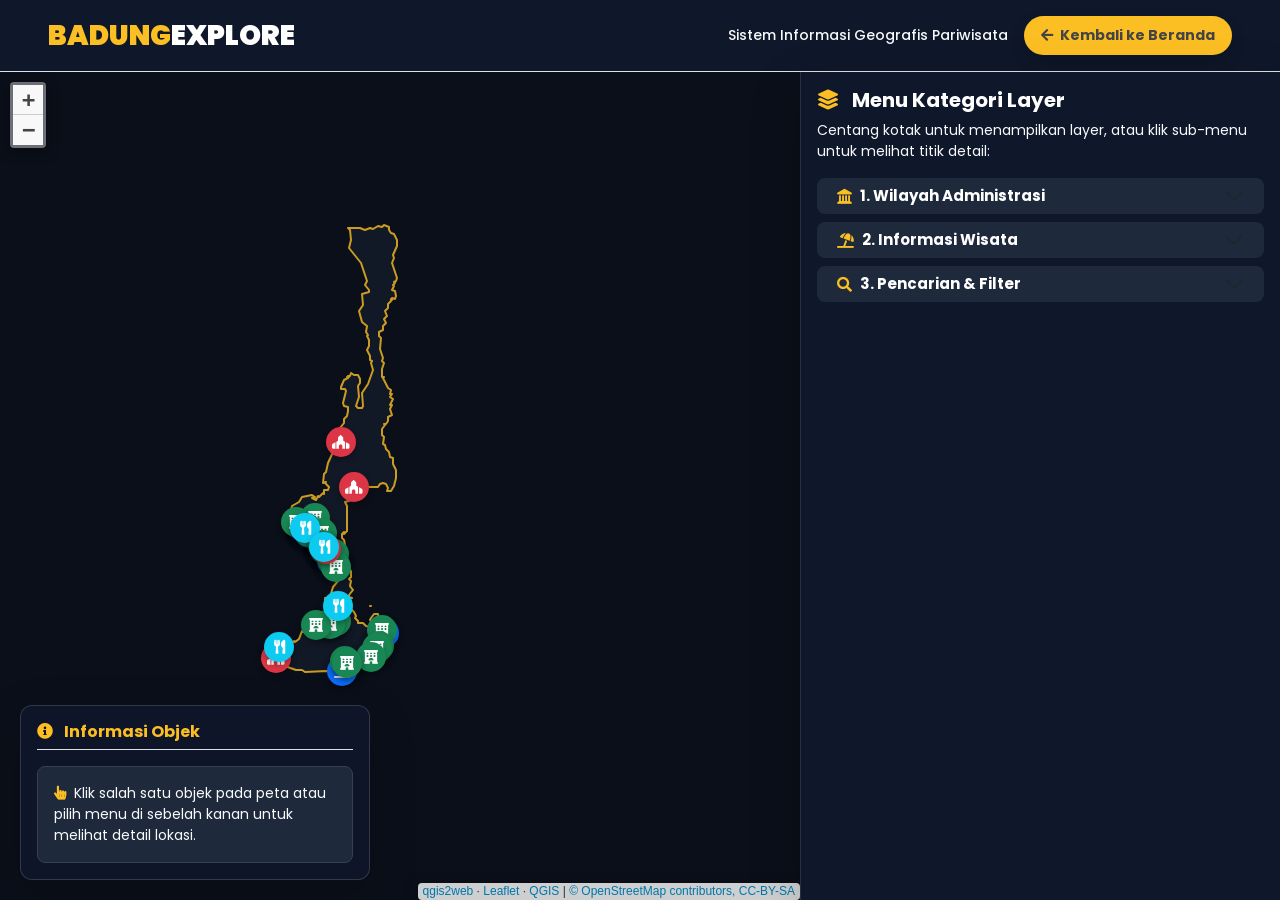
==== commit 74a6ace6: "Merge branch 'main' of https://github.com/akidpeyud/SIG-Badung" ====
--- a/map.html
+++ b/map.html
@@ -879,5 +879,4 @@
 
         setBounds();
         </script>
-    </body>
-</html>
+    </body>
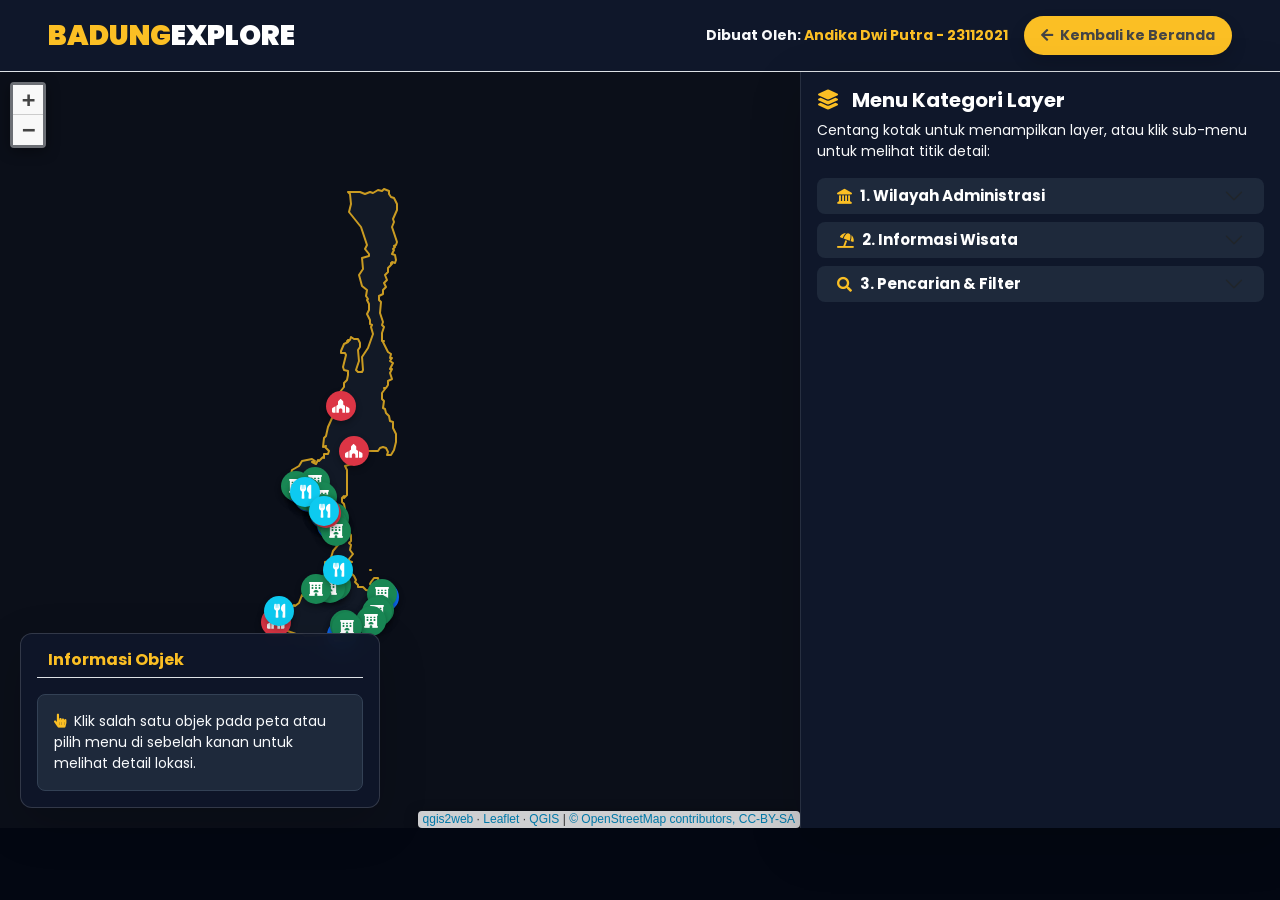
==== commit 48f42ad3: "done~" ====
--- a/map.html
+++ b/map.html
@@ -38,7 +38,7 @@
             }
             .main-container {
                 display: flex;
-                height: calc(100vh - 72px);
+                height: calc(100vh - 144px);
                 position: relative;
             }
             /* Efek Monokrom / Dark Mode pada Peta Tile OSM */
@@ -50,8 +50,8 @@
                 position: absolute;
                 bottom: 20px;
                 left: 20px;
-                width: 350px;
-                max-height: 420px;
+                width: 360px;
+                max-height: 450px;
                 background-color: rgba(15, 23, 42, 0.95);
                 backdrop-filter: blur(10px);
                 border: 1px solid rgba(255, 255, 255, 0.15);
@@ -86,14 +86,19 @@
             }
             .sub-item-point {
                 cursor: pointer;
-                font-size: 14px;
+                font-size: 13px;
                 transition: background-color 0.2s;
                 border-radius: 4px;
-                padding: 4px 8px;
+                padding: 6px 10px;
+                background-color: #334155;
+                margin-bottom: 4px;
+                color: #ffffff !important;
+                border: 1px solid rgba(255, 255, 255, 0.1);
             }
             .sub-item-point:hover {
-                background-color: rgba(251, 191, 36, 0.15);
-                color: #fbbf24 !important;
+                background-color: rgba(56, 189, 248, 0.25);
+                color: #38bdf8 !important;
+                border-color: #38bdf8;
             }
             .custom-map-icon {
                 display: flex;
@@ -135,7 +140,7 @@
     </head>
     <body class="min-vh-100 d-flex flex-column">
 
-        <!-- Navbar Atas (Selaras dengan Landing Page) -->
+        <!-- Navbar Atas -->
         <nav class="navbar navbar-expand-lg navbar-dark border-bottom border-white/10 shadow-md px-4 px-md-5" style="height: 72px; background-color: #0f172a;">
             <div class="container-fluid p-0">
                 <a class="navbar-brand fw-bold d-flex align-items-center text-decoration-none" href="index.html">
@@ -145,7 +150,7 @@
                 </a>
                 <div class="d-flex align-items-center gap-3">
                     <span class="navbar-text text-light small d-none d-md-inline fw-medium">
-                        Sistem Informasi Geografis Pariwisata
+                        <p class="mb-0 fw-bold">Dibuat Oleh: <span class="text-amber-400" style="color: #fbbf24;">Andika Dwi Putra - 23112021</span></p>
                     </span>
                     <a href="index.html" class="btn btn-sm fw-bold px-3 py-2 rounded-pill shadow" style="background-color: #fbbf24; color: #030712;">
                         <i class="fas fa-arrow-left me-1"></i> Kembali ke Beranda
@@ -157,10 +162,10 @@
         <!-- Layout Utama -->
         <div class="main-container">
             
-            <!-- 1. Floating Container Sebelah Kiri Bawah untuk Informasi Objek -->
+            <!-- 1. Floating Container Sebelah Kiri Bawah -->
             <div id="left-sidebar" class="p-3 shadow-lg">
                 <h5 class="fw-bold border-bottom border-white/10 pb-2 mb-3" style="font-size: 16px; color: #fbbf24;">
-                    <i class="fas fa-info-circle me-2"></i> Informasi Objek
+                    <i class="fas id-info-circle me-2"></i> Informasi Objek
                 </h5>
                 <div id="sidebar-content" class="text-light" style="font-size: 14px;">
                     <div class="alert p-3 mb-0 rounded-3" role="alert" style="background-color: #1e293b; color: #f8fafc; border: 1px solid #334155;">
@@ -191,7 +196,6 @@
                         </h2>
                         <div id="collapseOne" class="accordion-collapse collapse" aria-labelledby="headingOne" data-bs-parent="#layerAccordion">
                             <div class="accordion-body p-2">
-                                
                                 <div class="d-flex align-items-center justify-content-between py-2 px-2 rounded clickable-layer-item" onclick="zoomToLayer('Badung_7', layer_Badung_7)">
                                     <div class="form-check mb-0">
                                         <input class="form-check-input layer-toggle" type="checkbox" value="Badung_7" id="checkBadung" checked onclick="event.stopPropagation();">
@@ -201,12 +205,11 @@
                                     </span>
                                     <i class="fas fa-crosshairs text-light"></i>
                                 </div>
-
                             </div>
                         </div>
                     </div>
 
-                    <!-- Kategori 2: Informasi Wisata (Dengan Sub-Menu Eksklusif) -->
+                    <!-- Kategori 2: Informasi Wisata -->
                     <div class="accordion-item mb-2">
                         <h2 class="accordion-header" id="headingTwo">
                             <button class="accordion-button collapsed fw-bold py-2" type="button" data-bs-toggle="collapse" data-bs-target="#collapseTwo" aria-expanded="false" aria-controls="collapseTwo" style="font-size: 15px;">
@@ -215,8 +218,8 @@
                         </h2>
                         <div id="collapseTwo" class="accordion-collapse collapse" aria-labelledby="headingTwo" data-bs-parent="#layerAccordion">
                             <div class="accordion-body p-2">
-                                
                                 <div class="accordion" id="subWisataAccordion">
+                                    
                                     <!-- Sub-Menu 1: Pantai -->
                                     <div class="border-bottom border-secondary pb-2 mb-2">
                                         <div class="d-flex align-items-center justify-content-between py-2 px-2 rounded clickable-layer-item" data-bs-toggle="collapse" data-bs-target="#subPantai" aria-expanded="false">
@@ -235,7 +238,7 @@
                                         </div>
                                     </div>
 
-                                    <!-- Sub-Menu 2: Hotel Rekomendasi -->
+                                    <!-- Sub-Menu 2: Hotel Rekomendasi (Dikelompokkan Berdasarkan Pantai) -->
                                     <div class="border-bottom border-secondary pb-2 mb-2">
                                         <div class="d-flex align-items-center justify-content-between py-2 px-2 rounded clickable-layer-item" data-bs-toggle="collapse" data-bs-target="#subHotel" aria-expanded="false">
                                             <div class="form-check mb-0">
@@ -246,8 +249,8 @@
                                             </span>
                                             <i class="fas fa-chevron-down text-light"></i>
                                         </div>
-                                        <div class="collapse ps-4 pt-1" id="subHotel" data-bs-parent="#subWisataAccordion">
-                                            <div id="list-hotel" class="d-flex flex-column gap-1">
+                                        <div class="collapse ps-3 pt-1" id="subHotel" data-bs-parent="#subWisataAccordion">
+                                            <div id="list-hotel" class="d-flex flex-column gap-2">
                                                 <small class="text-light">Memuat daftar hotel...</small>
                                             </div>
                                         </div>
@@ -289,7 +292,6 @@
                                         </div>
                                     </div>
                                 </div>
-
                             </div>
                         </div>
                     </div>
@@ -315,14 +317,25 @@
 
                                 <hr class="border-secondary">
 
-                                <!-- 2. Filter Hotel Terdekat -->
+                                <!-- 2. Filter Hotel Terdekat Dikelompokkan Berdasarkan Pantai -->
                                 <div>
-                                    <label class="form-label fw-bold small text-white"><i class="fas fa-filter me-1" style="color: #fbbf24;"></i> Filter Hotel Terdekat dari Pantai:</label>
+                                    <label class="form-label fw-bold small text-white"><i class="fas fa-filter me-1" style="color: #fbbf24;"></i> Filter Hotel Berdasarkan Pantai:</label>
                                     <div class="d-grid gap-2">
-                                        <button class="btn btn-sm fw-bold shadow-sm py-2" onclick="filterHotelsNearBeach(1500)" style="background-color: #fbbf24; color: #030712;">
-                                            <i class="fas fa-map-marker-alt me-1"></i> Tampilkan Hotel Terdekat (1,5 km)
+                                        <button class="btn btn-sm fw-bold shadow-sm py-2 d-flex align-items-center justify-content-center gap-2" type="button" data-bs-toggle="collapse" data-bs-target="#dropdownHotelTerdekat" aria-expanded="false" aria-controls="dropdownHotelTerdekat" onclick="filterHotelsNearBeach(1500)" style="background-color: #fbbf24; color: #030712;">
+                                            <i class="fas fa-umbrella-beach"></i> Kelompokkan Hotel per Pantai <i class="fas fa-chevron-down ms-auto small"></i>
                                         </button>
-                                        <button class="btn btn-sm btn-outline-light text-white shadow-sm py-2" onclick="resetAllPoints()">
+                                        
+                                        <!-- Area Dropdown Kategori Pantai -> Hotel -->
+                                        <div class="collapse mt-1" id="dropdownHotelTerdekat">
+                                            <div class="p-2 rounded" style="background-color: #1e293b; border: 1px solid #334155;">
+                                                <small class="text-white-50 d-block mb-2">Daftar Hotel Berdasarkan Pantai Terdekat:</small>
+                                                <div id="list-hotel-terdekat" class="d-flex flex-column gap-2" style="max-height: 220px; overflow-y: auto;">
+                                                    <small class="text-light">Memproses data...</small>
+                                                </div>
+                                            </div>
+                                        </div>
+
+                                        <button class="btn btn-sm btn-outline-light text-white shadow-sm py-2 mt-1" onclick="resetAllPoints()">
                                             <i class="fas fa-undo me-1"></i> Reset Tampilkan Semua
                                         </button>
                                     </div>
@@ -436,7 +449,7 @@
         });
         map.addLayer(layer_OSMStandard_0);
 
-        // Layer Badung (Warna Poligon disesuaikan dengan tema gelap & amber)
+        // Layer Badung
         function pop_Badung_7(feature, layer) {
             layer.on({
                 mouseout: function(e) {
@@ -487,7 +500,6 @@
         bounds_group.addLayer(layer_Badung_7);
         map.addLayer(layer_Badung_7);
 
-        // --- Fungsi Pemecah MultiPolygon Menjadi Polygon Individual ---
         function explodeMultiPolygons(geojsonObj) {
             let separatedFeatures = [];
             if (geojsonObj && geojsonObj.features) {
@@ -546,7 +558,6 @@
                 click: function(e) {
                     let rawName = feature.properties['name'] || '-';
                     let fixedName = rawName.toLowerCase() === 'seseh beach' ? 'Seseh Beach' : rawName;
-                    
                     var content = '<div class="card border-0 shadow-sm" style="background-color: #1e293b; color: #ffffff;"><div class="card-body p-3"><h5 class="fw-bold mb-3" style="font-size: 15px; color: #fbbf24;"><i class="fas fa-umbrella-beach me-1"></i> Informasi Pantai</h5><table class="table table-dark table-sm table-striped mb-0 text-white" style="font-size: 13px;"><tr><th width="35%">Nama</th><td>' + fixedName + '</td></tr></table></div></div>';
                     updateSidebar(content);
                 }
@@ -639,7 +650,6 @@
         bounds_group.addLayer(layer_RekomendasiResto_6);
         map.addLayer(layer_RekomendasiResto_6);
 
-        // --- Pindahkan Titik Single Fin Resto ke Koordinat Baru ---
         layer_RekomendasiResto_6.eachLayer(function(layer) {
             let props = layer.feature.properties;
             let namaResto = props['nama resto'] ? props['nama resto'].toLowerCase() : '';
@@ -669,8 +679,9 @@
             });
         });
 
-        // --- Variabel Global Tanda Sementara (TempMarker) ---
+        // Variabel Global Marker & Jalur Rute
         var tempMarker = null;
+        var routeLine = null;
 
         function showTempMarker(latLng) {
             if (tempMarker) {
@@ -678,14 +689,82 @@
             }
             tempMarker = L.circleMarker(latLng, {
                 radius: 14,
-                color: '#fbbf24',
+                color: '#38bdf8',
                 weight: 3,
-                fillColor: '#fbbf24',
+                fillColor: '#38bdf8',
                 fillOpacity: 0.6
             }).addTo(map);
         }
 
-        // --- Fitur Pencarian Tempat & Tanda Sementara ---
+        function drawRouteAndShowInfo(hotelMarker, hotelName) {
+            if (routeLine) {
+                map.removeLayer(routeLine);
+            }
+
+            let hotelLatLng = hotelMarker.getLatLng();
+            let nearestBeachLatLng = null;
+            let minDistance = Infinity;
+            let nearestBeachName = "";
+
+            layer_pantai_3.eachLayer(function(pantaiMarker) {
+                let pLatLng = pantaiMarker.getLatLng();
+                let dist = hotelLatLng.distanceTo(pLatLng);
+                if (dist < minDistance) {
+                    minDistance = dist;
+                    nearestBeachLatLng = pLatLng;
+                    let props = pantaiMarker.feature.properties;
+                    let rawName = props['name'] || 'Pantai';
+                    nearestBeachName = rawName.toLowerCase() === 'seseh beach' ? 'Seseh Beach' : rawName;
+                }
+            });
+
+            if (nearestBeachLatLng) {
+                // Gambar Garis Rute ke Pantai
+                routeLine = L.polyline([hotelLatLng, nearestBeachLatLng], {
+                    color: '#38bdf8',
+                    weight: 4,
+                    dashArray: '6, 8',
+                    opacity: 0.9
+                }).addTo(map);
+
+                map.fitBounds(routeLine.getBounds(), { padding: [50, 50] });
+
+                // Ambil data properti hotel asli
+                let props = hotelMarker.feature.properties;
+                let hotelCardHtml = `
+                    <div class="card border-0 shadow-sm mb-2" style="background-color: #1e293b; color: #ffffff;">
+                        <div class="card-body p-3">
+                            <h5 class="fw-bold mb-3" style="font-size: 15px; color: #fbbf24;"><i class="fas fa-hotel me-1"></i> Hotel Rekomendasi</h5>
+                            <table class="table table-dark table-sm table-striped mb-0 text-white" style="font-size: 13px;">
+                                <tr><th width="35%">Nama</th><td>${props['nama'] || '-'}</td></tr>
+                                <tr><th>Pantai Terdekat</th><td>${props['pantai'] || '-'}</td></tr>
+                                <tr><th>Rating</th><td><strong style="color: #fbbf24;">${props['rating'] || '-'}</strong></td></tr>
+                                <tr><th>Alamat</th><td>${props['alamat'] || '-'}</td></tr>
+                                <tr><th>Telp</th><td>${props['no_telp'] || '-'}</td></tr>
+                                <tr><th>Website</th><td>${props['website'] || '-'}</td></tr>
+                                <tr><th>Ket</th><td>${props['keterangan'] || '-'}</td></tr>
+                            </table>
+                        </div>
+                    </div>
+                `;
+
+                // Tambahkan info jalur rute di bawahnya
+                let routeCardHtml = `
+                    <div class="card border-0 shadow-sm" style="background-color: #1e293b; color: #ffffff;">
+                        <div class="card-body p-3">
+                            <h5 class="fw-bold mb-2" style="font-size: 14px; color: #38bdf8;"><i class="fas fa-route me-1"></i> Jalur ke Pantai</h5>
+                            <p class="small text-white mb-0" style="font-size: 12px;">
+                                Jarak dari <strong>${hotelName}</strong> ke <strong>${nearestBeachName}</strong> adalah sekitar <strong>${(minDistance / 1000).toFixed(2)} km</strong>.
+                            </p>
+                        </div>
+                    </div>
+                `;
+
+                updateSidebar(hotelCardHtml + routeCardHtml);
+            }
+        }
+
+        // --- Fitur Pencarian Tempat ---
         function searchPlaces(e) {
             let keyword = document.getElementById('searchInput').value.toLowerCase();
             let resultsContainer = document.getElementById('search-results-list');
@@ -728,20 +807,21 @@
             searchPlaces();
         }
 
-        // --- Fungsi Filter Berdasarkan Jarak Terdekat dari Titik Pantai (Radius 1500 meter / 1.5 km) + Tampilkan Buffer ---
+        // --- Filter Hotel Dikelompokkan Berdasarkan Pantai ---
         function filterHotelsNearBeach(maxDistanceMeters) {
             if (!map.hasLayer(layer_buffer_hotel_2)) {
                 map.addLayer(layer_buffer_hotel_2);
             }
 
-            let listHotel = document.getElementById('list-hotel');
-            listHotel.innerHTML = '';
+            let listHotelTerdekat = document.getElementById('list-hotel-terdekat');
+            listHotelTerdekat.innerHTML = '';
             
-            let foundCount = 0;
+            let hotelsByBeach = {};
 
             layer_HotelRekomendasi_4.eachLayer(function(hotelMarker) {
                 let hotelLatLng = hotelMarker.getLatLng();
                 let isNear = false;
+                let matchedBeachName = 'Lainnya';
 
                 layer_pantai_3.eachLayer(function(pantaiMarker) {
                     let pantaiLatLng = pantaiMarker.getLatLng();
@@ -749,34 +829,62 @@
                     
                     if (distance <= maxDistanceMeters) {
                         isNear = true;
+                        let pProps = pantaiMarker.feature.properties;
+                        let rawName = pProps['name'] || 'Pantai';
+                        matchedBeachName = rawName.toLowerCase() === 'seseh beach' ? 'Seseh Beach' : rawName;
                     }
                 });
 
                 if (isNear) {
                     hotelMarker.setOpacity(1);
-                    foundCount++;
-                    let props = hotelMarker.feature.properties;
-                    let nama = props['nama'] || 'Hotel';
-                    let div = document.createElement('div');
-                    div.className = 'py-1 px-2 rounded sub-item-point text-truncate text-white';
-                    div.innerHTML = `<i class="fas fa-hotel text-success me-1"></i> ${nama}`;
-                    div.onclick = function() { 
-                        let latLng = hotelMarker.getLatLng();
-                        map.setView(latLng, 16); 
-                        showTempMarker(latLng);
-                        hotelMarker.fire('click'); 
-                    };
-                    listHotel.appendChild(div);
+                    if (!hotelsByBeach[matchedBeachName]) {
+                        hotelsByBeach[matchedBeachName] = [];
+                    }
+                    hotelsByBeach[matchedBeachName].push(hotelMarker);
                 } else {
                     hotelMarker.setOpacity(0);
                 }
             });
 
-            if (foundCount === 0) {
-                listHotel.innerHTML = '<small class="text-white-50">Tidak ada hotel dalam radius 1,5 km.</small>';
-            }
-
-            updateSidebar('<div class="card border-0 shadow-sm" style="background-color: #1e293b; color: #ffffff;"><div class="card-body p-3"><h5 class="fw-bold mb-2" style="font-size: 15px; color: #fbbf24;">Filter Berhasil</h5><p class="small text-white-50 mb-0" style="font-size: 13px;">Menampilkan ' + foundCount + ' hotel dalam radius 1,5 km dari titik pantai.</p></div></div>');
+            let groupCount = 0;
+            for (let beachName in hotelsByBeach) {
+                groupCount++;
+                let beachGroupDiv = document.createElement('div');
+                beachGroupDiv.className = 'mb-2 p-2 rounded';
+                beachGroupDiv.style.backgroundColor = '#0f172a';
+                beachGroupDiv.style.border = '1px solid #334155';
+
+                let headerHtml = `<div class="fw-bold mb-1 text-info small" style="font-size: 13px;"><i class="fas fa-umbrella-beach me-1"></i> ${beachName}</div>`;
+                let itemsContainer = document.createElement('div');
+                itemsContainer.className = 'd-flex flex-column gap-1 ps-2 border-start border-info ms-1';
+
+                hotelsByBeach[beachName].forEach(function(hotelMarker) {
+                    let props = hotelMarker.feature.properties;
+                    let namaHotel = props['nama'] || 'Hotel';
+
+                    let hotelItem = document.createElement('div');
+                    hotelItem.className = 'py-1 px-2 rounded sub-item-point text-truncate text-white d-flex align-items-center justify-content-between';
+                    hotelItem.innerHTML = `<span><i class="fas fa-hotel text-success me-1"></i> ${namaHotel}</span> <i class="fas fa-route text-info small"></i>`;
+                    
+                    hotelItem.onclick = function() { 
+                        let latLng = hotelMarker.getLatLng();
+                        map.setView(latLng, 15); 
+                        showTempMarker(latLng);
+                        drawRouteAndShowInfo(hotelMarker, namaHotel);
+                    };
+                    itemsContainer.appendChild(hotelItem);
+                });
+
+                beachGroupDiv.innerHTML = headerHtml;
+                beachGroupDiv.appendChild(itemsContainer);
+                listHotelTerdekat.appendChild(beachGroupDiv);
+            }
+
+            if (groupCount === 0) {
+                listHotelTerdekat.innerHTML = '<small class="text-white-50">Tidak ada hotel dalam radius 1,5 km.</small>';
+            }
+
+            updateSidebar('<div class="card border-0 shadow-sm" style="background-color: #1e293b; color: #ffffff;"><div class="card-body p-3"><h5 class="fw-bold mb-2" style="font-size: 15px; color: #fbbf24;">Kategori Pantai & Hotel</h5><p class="small text-white-50 mb-0" style="font-size: 13px;">Hotel berhasil dikelompokkan berdasarkan pantai terdekatnya. Klik hotel untuk melihat informasi detail dan jalur rute ke pantai.</p></div></div>');
         }
 
         function resetAllPoints() {
@@ -784,10 +892,14 @@
                 map.removeLayer(layer_buffer_hotel_2);
             }
 
-            // Hapus tanda sementara saat reset
             if (tempMarker) {
                 map.removeLayer(tempMarker);
                 tempMarker = null;
+            }
+
+            if (routeLine) {
+                map.removeLayer(routeLine);
+                routeLine = null;
             }
 
             layer_pantai_3.eachLayer(function(marker) { marker.setOpacity(1); });
@@ -796,7 +908,7 @@
             updateSidebar('<div class="card border-0 shadow-sm" style="background-color: #1e293b; color: #ffffff;"><div class="card-body p-3"><h5 class="fw-bold mb-2" style="font-size: 15px; color: #fbbf24;">Reset Filter</h5><p class="small text-white-50 mb-0" style="font-size: 13px;">Semua titik ditampilkan kembali.</p></div></div>');
         }
 
-        // Populate Sub-Menu Awal (Dilengkapi TempMarker saat diklik)
+        // --- Populate Sub-Menus (Menu Samping Kanan) ---
         function populateSubMenus() {
             // List Pantai
             let listPantai = document.getElementById('list-pantai');
@@ -818,23 +930,48 @@
                 listPantai.appendChild(div);
             });
 
-            // List Hotel
+            // List Hotel Berdasarkan Pantai
             let listHotel = document.getElementById('list-hotel');
             listHotel.innerHTML = '';
+            
+            let hotelsByBeach = {};
             layer_HotelRekomendasi_4.eachLayer(function(layer) {
                 let props = layer.feature.properties;
-                let nama = props['nama'] || 'Hotel Tanpa Nama';
-                let div = document.createElement('div');
-                div.className = 'py-1 px-2 rounded sub-item-point text-truncate text-white';
-                div.innerHTML = `<i class="fas fa-hotel text-success me-1"></i> ${nama}`;
-                div.onclick = function() { 
-                    let latLng = layer.getLatLng();
-                    map.setView(latLng, 16); 
-                    showTempMarker(latLng);
-                    layer.fire('click'); 
-                };
-                listHotel.appendChild(div);
-            });
+                let beachName = props['pantai'] ? props['pantai'].trim() : 'Lainnya';
+                if (!hotelsByBeach[beachName]) {
+                    hotelsByBeach[beachName] = [];
+                }
+                hotelsByBeach[beachName].push(layer);
+            });
+
+            for (let beach in hotelsByBeach) {
+                let categoryDiv = document.createElement('div');
+                categoryDiv.className = 'mb-2';
+
+                let headerHtml = `<div class="fw-bold text-info small mb-1"><i class="fas fa-umbrella-beach me-1"></i> ${beach}</div>`;
+                let itemsHtml = document.createElement('div');
+                itemsHtml.className = 'd-flex flex-column gap-1 ps-2 border-start border-secondary ms-1';
+
+                hotelsByBeach[beach].forEach(function(layer) {
+                    let props = layer.feature.properties;
+                    let namaHotel = props['nama'] || 'Hotel Tanpa Nama';
+
+                    let hotelItem = document.createElement('div');
+                    hotelItem.className = 'py-1 px-2 rounded sub-item-point text-truncate text-white d-flex align-items-center justify-content-between';
+                    hotelItem.innerHTML = `<span><i class="fas fa-hotel text-success me-1"></i> ${namaHotel}</span> <i class="fas fa-route text-info small"></i>`;
+                    hotelItem.onclick = function() {
+                        let latLng = layer.getLatLng();
+                        map.setView(latLng, 16);
+                        showTempMarker(latLng);
+                        drawRouteAndShowInfo(layer, namaHotel);
+                    };
+                    itemsHtml.appendChild(hotelItem);
+                });
+
+                categoryDiv.innerHTML = headerHtml;
+                categoryDiv.appendChild(itemsHtml);
+                listHotel.appendChild(categoryDiv);
+            }
 
             // List Pura
             let listPura = document.getElementById('list-pura');
@@ -879,4 +1016,5 @@
 
         setBounds();
         </script>
-    </body>+    </body>
+</html>
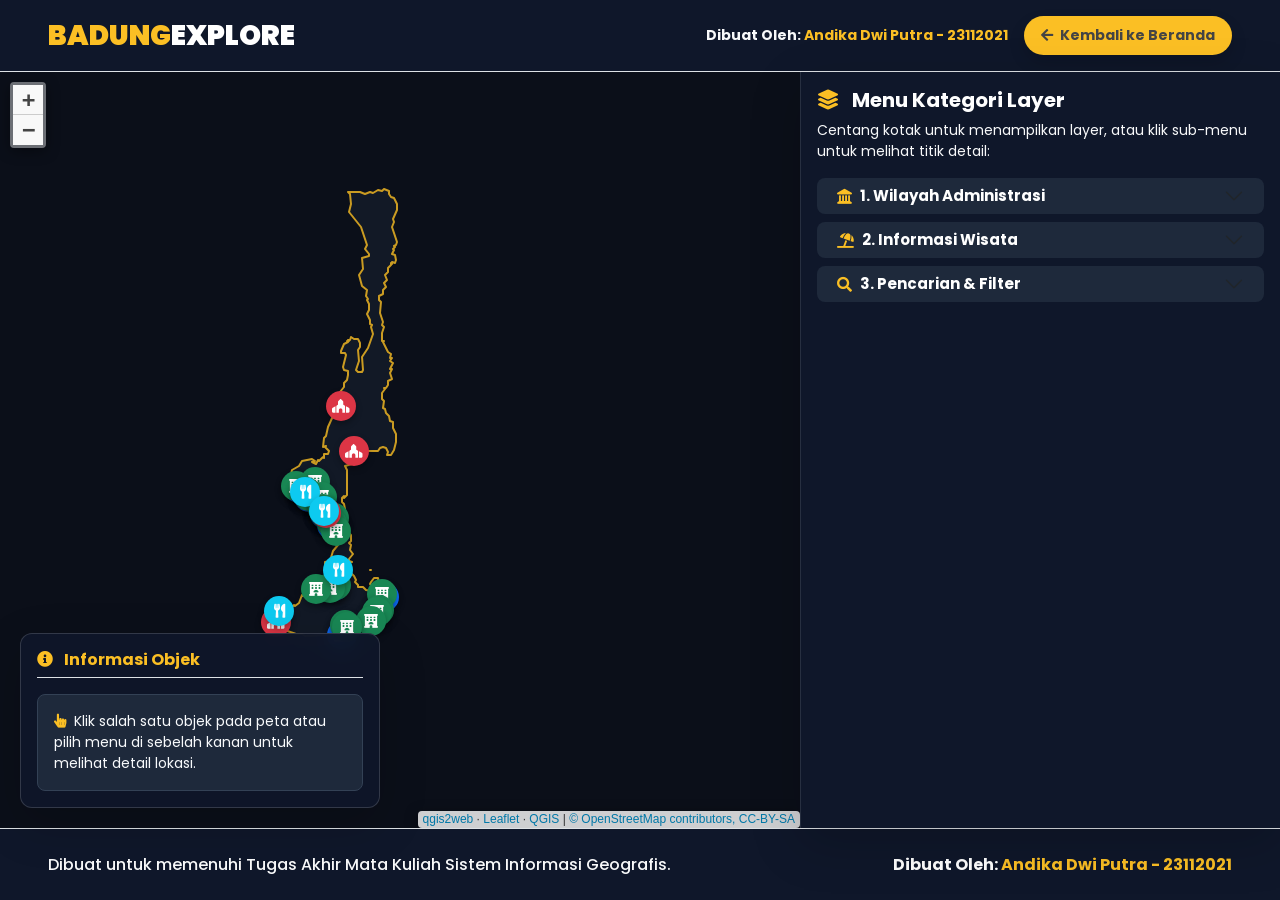
==== commit f105643b: "done~" ====
--- a/map.html
+++ b/map.html
@@ -165,7 +165,7 @@
             <!-- 1. Floating Container Sebelah Kiri Bawah -->
             <div id="left-sidebar" class="p-3 shadow-lg">
                 <h5 class="fw-bold border-bottom border-white/10 pb-2 mb-3" style="font-size: 16px; color: #fbbf24;">
-                    <i class="fas id-info-circle me-2"></i> Informasi Objek
+                    <i class="fas fa-info-circle me-2"></i> Informasi Objek
                 </h5>
                 <div id="sidebar-content" class="text-light" style="font-size: 14px;">
                     <div class="alert p-3 mb-0 rounded-3" role="alert" style="background-color: #1e293b; color: #f8fafc; border: 1px solid #334155;">
@@ -245,7 +245,7 @@
                                                 <input class="form-check-input layer-toggle" type="checkbox" value="HotelRekomendasi_4" id="checkHotel" checked onclick="event.stopPropagation();">
                                             </div>
                                             <span class="fw-semibold text-white flex-grow-1 ms-2" style="font-size: 14px;">
-                                                <i class="fas fa-hotel text-success me-1"></i> Hotel Rekomendasi <small class="text-light" style="font-size: 11px;">(Klik sub-titik)</small>
+                                                <i class="fas fa-hotel text-success me-1"></i> Hotel Rekomendasi <small class="text-light" style="font-size: 11px;">(Berdasarkan Pantai)</small>
                                             </span>
                                             <i class="fas fa-chevron-down text-light"></i>
                                         </div>
@@ -349,6 +349,14 @@
 
         </div>
 
+        <!-- Footer -->
+        <footer class="w-100 py-4 px-4 px-md-5 border-top border-white/10 mt-auto" style="background-color: #0f172a; color: #f8fafc; height: 72px;">
+            <div class="max-w-7xl mx-auto d-flex flex-column flex-md-row justify-content-between align-items-center text-sm gap-2 text-center md:text-start">
+                <p class="mb-0 fw-medium text-light">Dibuat untuk memenuhi Tugas Akhir Mata Kuliah Sistem Informasi Geografis.</p>
+                <p class="mb-0 fw-bold text-white">Dibuat Oleh: <span style="color: #fbbf24;">Andika Dwi Putra - 23112021</span></p>
+            </div>
+        </footer>
+
         <!-- Bootstrap JS Bundle -->
         <script src="https://cdn.jsdelivr.net/npm/bootstrap@5.3.3/dist/js/bootstrap.bundle.min.js"></script>
 
@@ -405,7 +413,7 @@
         function zoomToLayer(layerName, layerObj) {
             if (map.hasLayer(layerObj)) {
                 try {
-                    map.fitBounds(layerObj.getBounds());
+                    map.fitBounds(layerObj.getBounds(), { padding: [50, 50], maxZoom: 14 });
                     let defaultContent = '';
                     if (layerName === 'Badung_7' && layerObj.getLayers().length > 0) {
                         var featureProps = layerObj.getLayers()[0].feature.properties;
@@ -535,7 +543,7 @@
                 },
                 mouseover: highlightFeature,
                 click: function(e) {
-                    map.fitBounds(layer.getBounds());
+                    map.fitBounds(layer.getBounds(), { padding: [50, 50], maxZoom: 14 });
                     updateSidebar('<div class="card border-0 shadow-sm" style="background-color: #1e293b; color: #ffffff;"><div class="card-body p-3"><h5 class="fw-bold mb-2" style="font-size: 15px; color: #fbbf24;">Area Buffer Hotel</h5></div></div>');
                 }
             });
@@ -709,17 +717,25 @@
             layer_pantai_3.eachLayer(function(pantaiMarker) {
                 let pLatLng = pantaiMarker.getLatLng();
                 let dist = hotelLatLng.distanceTo(pLatLng);
-                if (dist < minDistance) {
+                let rawName = pantaiMarker.feature.properties['name'] || 'Pantai';
+                let bName = rawName.toLowerCase() === 'seseh beach' ? 'Seseh Beach' : rawName;
+                
+                let hotelBeachProp = hotelMarker.feature.properties['pantai'] ? hotelMarker.feature.properties['pantai'].trim().toLowerCase() : '';
+                if (hotelBeachProp && bName.toLowerCase().includes(hotelBeachProp)) {
+                    if (dist < minDistance) {
+                        minDistance = dist;
+                        nearestBeachLatLng = pLatLng;
+                        nearestBeachName = bName;
+                    }
+                } else if (dist < minDistance) {
                     minDistance = dist;
                     nearestBeachLatLng = pLatLng;
-                    let props = pantaiMarker.feature.properties;
-                    let rawName = props['name'] || 'Pantai';
-                    nearestBeachName = rawName.toLowerCase() === 'seseh beach' ? 'Seseh Beach' : rawName;
+                    nearestBeachName = bName;
                 }
             });
 
             if (nearestBeachLatLng) {
-                // Gambar Garis Rute ke Pantai
+                // Buat garis rute antara hotel dan pantai
                 routeLine = L.polyline([hotelLatLng, nearestBeachLatLng], {
                     color: '#38bdf8',
                     weight: 4,
@@ -727,7 +743,9 @@
                     opacity: 0.9
                 }).addTo(map);
 
-                map.fitBounds(routeLine.getBounds(), { padding: [50, 50] });
+                // PENYESUAIAN ZOOM: Menggunakan setView langsung ke titik hotel dengan zoom level 15 
+                // agar tampilannya pas (tidak terlalu jauh dan fokus ke area hotel)
+                map.setView(hotelLatLng, 15);
 
                 // Ambil data properti hotel asli
                 let props = hotelMarker.feature.properties;
@@ -868,7 +886,6 @@
                     
                     hotelItem.onclick = function() { 
                         let latLng = hotelMarker.getLatLng();
-                        map.setView(latLng, 15); 
                         showTempMarker(latLng);
                         drawRouteAndShowInfo(hotelMarker, namaHotel);
                     };
@@ -923,7 +940,7 @@
                 div.innerHTML = `<i class="fas fa-umbrella-beach text-info me-1"></i> ${nama}`;
                 div.onclick = function() { 
                     let latLng = layer.getLatLng();
-                    map.setView(latLng, 16); 
+                    map.setView(latLng, 15); 
                     showTempMarker(latLng);
                     layer.fire('click'); 
                 };
@@ -960,9 +977,7 @@
                     hotelItem.className = 'py-1 px-2 rounded sub-item-point text-truncate text-white d-flex align-items-center justify-content-between';
                     hotelItem.innerHTML = `<span><i class="fas fa-hotel text-success me-1"></i> ${namaHotel}</span> <i class="fas fa-route text-info small"></i>`;
                     hotelItem.onclick = function() {
-                        let latLng = layer.getLatLng();
-                        map.setView(latLng, 16);
-                        showTempMarker(latLng);
+                        showTempMarker(layer.getLatLng());
                         drawRouteAndShowInfo(layer, namaHotel);
                     };
                     itemsHtml.appendChild(hotelItem);
@@ -984,7 +999,7 @@
                 div.innerHTML = `<i class="fas fa-place-of-worship text-danger me-1"></i> ${nama}`;
                 div.onclick = function() { 
                     let latLng = layer.getLatLng();
-                    map.setView(latLng, 16); 
+                    map.setView(latLng, 15); 
                     showTempMarker(latLng);
                     layer.fire('click'); 
                 };
@@ -1002,7 +1017,7 @@
                 div.innerHTML = `<i class="fas fa-utensils text-warning me-1"></i> ${nama}`;
                 div.onclick = function() { 
                     let latLng = layer.getLatLng();
-                    map.setView(latLng, 16); 
+                    map.setView(latLng, 15); 
                     showTempMarker(latLng);
                     layer.fire('click'); 
                 };
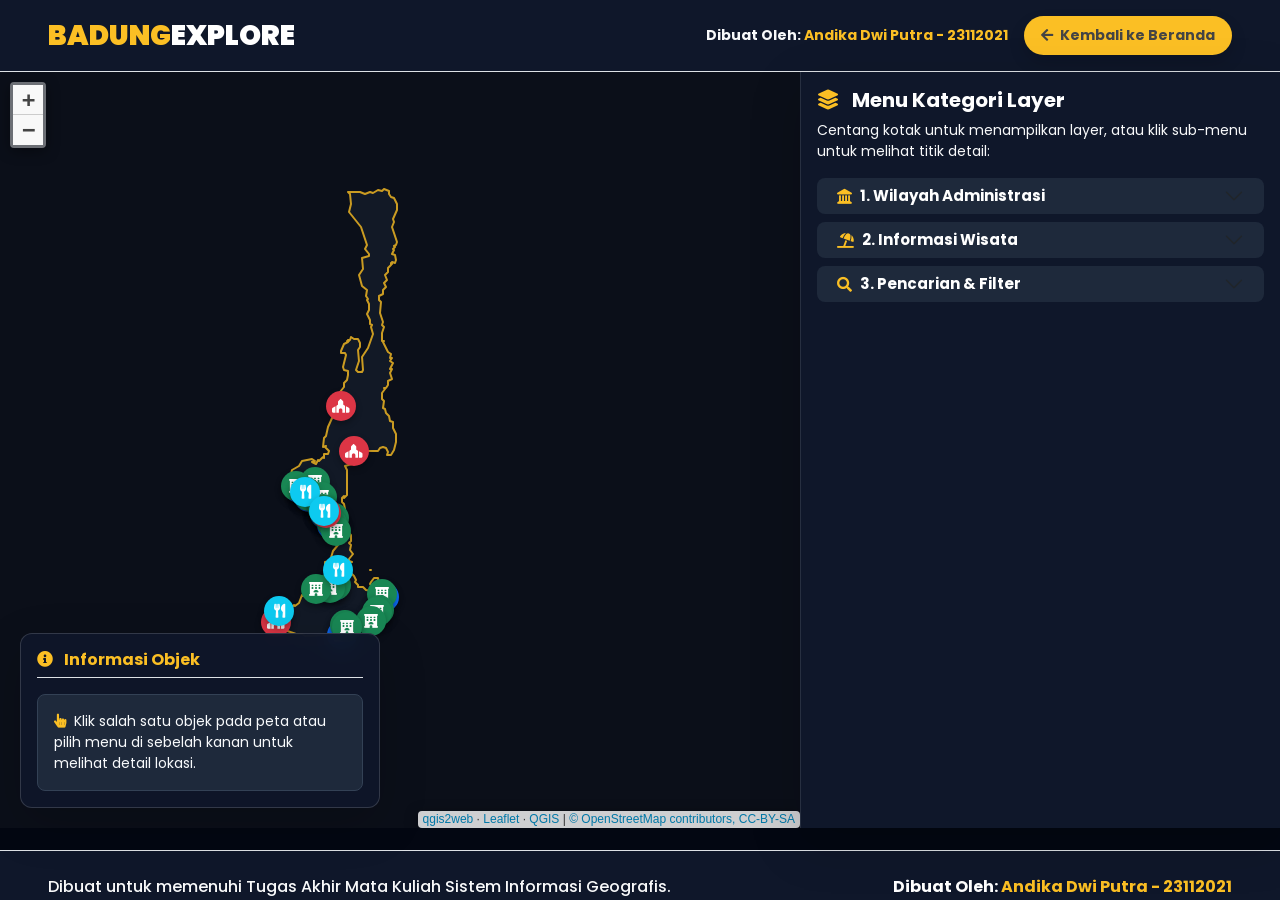
==== commit 202e8aea: "Update map.html" ====
--- a/map.html
+++ b/map.html
@@ -350,7 +350,7 @@
         </div>
 
         <!-- Footer -->
-        <footer class="w-100 py-4 px-4 px-md-5 border-top border-white/10 mt-auto" style="background-color: #0f172a; color: #f8fafc; height: 72px;">
+        <footer class="w-100 py-4 px-4 px-md-5 border-top border-white/10 mt-auto" style="background-color: #0f172a; color: #f8fafc; height: 50px;">
             <div class="max-w-7xl mx-auto d-flex flex-column flex-md-row justify-content-between align-items-center text-sm gap-2 text-center md:text-start">
                 <p class="mb-0 fw-medium text-light">Dibuat untuk memenuhi Tugas Akhir Mata Kuliah Sistem Informasi Geografis.</p>
                 <p class="mb-0 fw-bold text-white">Dibuat Oleh: <span style="color: #fbbf24;">Andika Dwi Putra - 23112021</span></p>
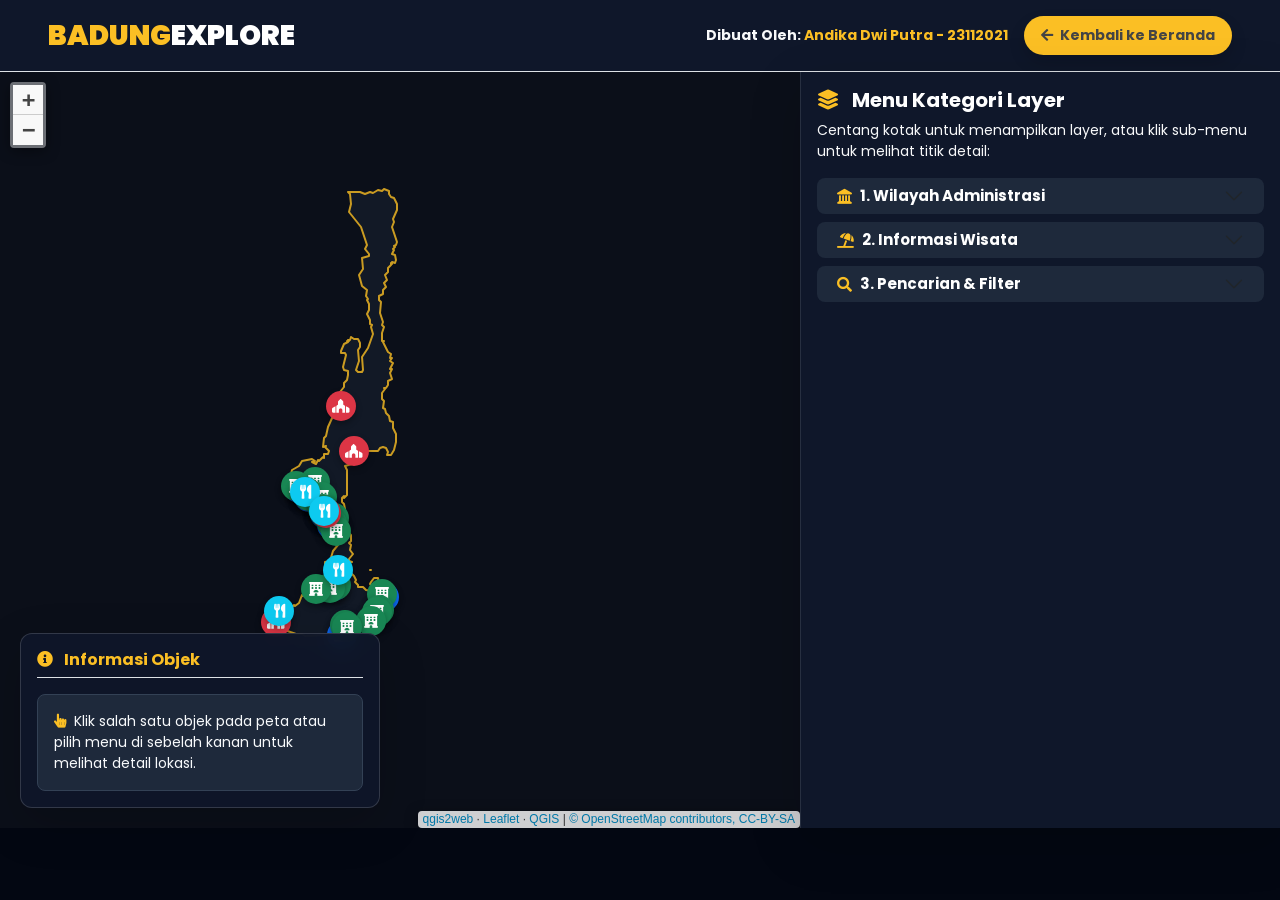
==== commit eeb92d14: "done~" ====
--- a/map.html
+++ b/map.html
@@ -349,14 +349,6 @@
 
         </div>
 
-        <!-- Footer -->
-        <footer class="w-100 py-4 px-4 px-md-5 border-top border-white/10 mt-auto" style="background-color: #0f172a; color: #f8fafc; height: 50px;">
-            <div class="max-w-7xl mx-auto d-flex flex-column flex-md-row justify-content-between align-items-center text-sm gap-2 text-center md:text-start">
-                <p class="mb-0 fw-medium text-light">Dibuat untuk memenuhi Tugas Akhir Mata Kuliah Sistem Informasi Geografis.</p>
-                <p class="mb-0 fw-bold text-white">Dibuat Oleh: <span style="color: #fbbf24;">Andika Dwi Putra - 23112021</span></p>
-            </div>
-        </footer>
-
         <!-- Bootstrap JS Bundle -->
         <script src="https://cdn.jsdelivr.net/npm/bootstrap@5.3.3/dist/js/bootstrap.bundle.min.js"></script>
 
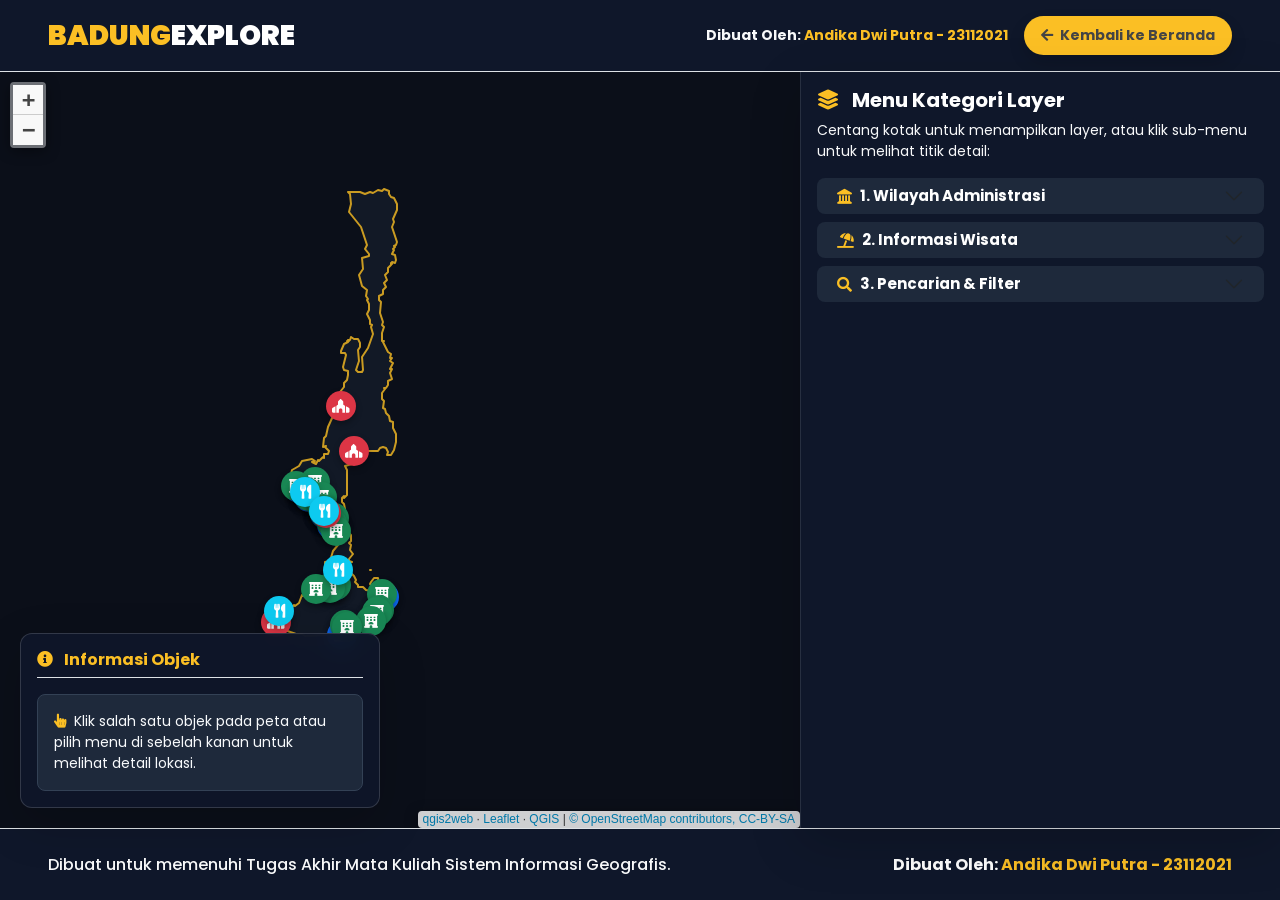
==== commit f9ee30b3: "Update map.html" ====
--- a/map.html
+++ b/map.html
@@ -349,6 +349,14 @@
 
         </div>
 
+        <!-- Footer -->
+        <footer class="w-100 py-4 px-4 px-md-5 border-top border-white/10 mt-auto" style="background-color: #0f172a; color: #f8fafc; height: 72px;">
+            <div class="max-w-7xl mx-auto d-flex flex-column flex-md-row justify-content-between align-items-center text-sm gap-2 text-center md:text-start">
+                <p class="mb-0 fw-medium text-light">Dibuat untuk memenuhi Tugas Akhir Mata Kuliah Sistem Informasi Geografis.</p>
+                <p class="mb-0 fw-bold text-white">Dibuat Oleh: <span style="color: #fbbf24;">Andika Dwi Putra - 23112021</span></p>
+            </div>
+        </footer>
+
         <!-- Bootstrap JS Bundle -->
         <script src="https://cdn.jsdelivr.net/npm/bootstrap@5.3.3/dist/js/bootstrap.bundle.min.js"></script>
 
@@ -735,9 +743,8 @@
                     opacity: 0.9
                 }).addTo(map);
 
-                // PENYESUAIAN ZOOM: Menggunakan setView langsung ke titik hotel dengan zoom level 15 
-                // agar tampilannya pas (tidak terlalu jauh dan fokus ke area hotel)
-                map.setView(hotelLatLng, 15);
+                // Menggunakan setView dengan zoom level 16 agar pas (tidak terlalu jauh/dekat)
+                map.setView(hotelLatLng, 16);
 
                 // Ambil data properti hotel asli
                 let props = hotelMarker.feature.properties;
@@ -803,7 +810,7 @@
                         item.onclick = function(evt) {
                             evt.preventDefault();
                             let latLng = marker.getLatLng();
-                            map.setView(latLng, 17);
+                            map.setView(latLng, 16);
                             showTempMarker(latLng);
                             marker.fire('click');
                         };
@@ -932,7 +939,7 @@
                 div.innerHTML = `<i class="fas fa-umbrella-beach text-info me-1"></i> ${nama}`;
                 div.onclick = function() { 
                     let latLng = layer.getLatLng();
-                    map.setView(latLng, 15); 
+                    map.setView(latLng, 16); 
                     showTempMarker(latLng);
                     layer.fire('click'); 
                 };
@@ -991,7 +998,7 @@
                 div.innerHTML = `<i class="fas fa-place-of-worship text-danger me-1"></i> ${nama}`;
                 div.onclick = function() { 
                     let latLng = layer.getLatLng();
-                    map.setView(latLng, 15); 
+                    map.setView(latLng, 16); 
                     showTempMarker(latLng);
                     layer.fire('click'); 
                 };
@@ -1009,7 +1016,7 @@
                 div.innerHTML = `<i class="fas fa-utensils text-warning me-1"></i> ${nama}`;
                 div.onclick = function() { 
                     let latLng = layer.getLatLng();
-                    map.setView(latLng, 15); 
+                    map.setView(latLng, 16); 
                     showTempMarker(latLng);
                     layer.fire('click'); 
                 };
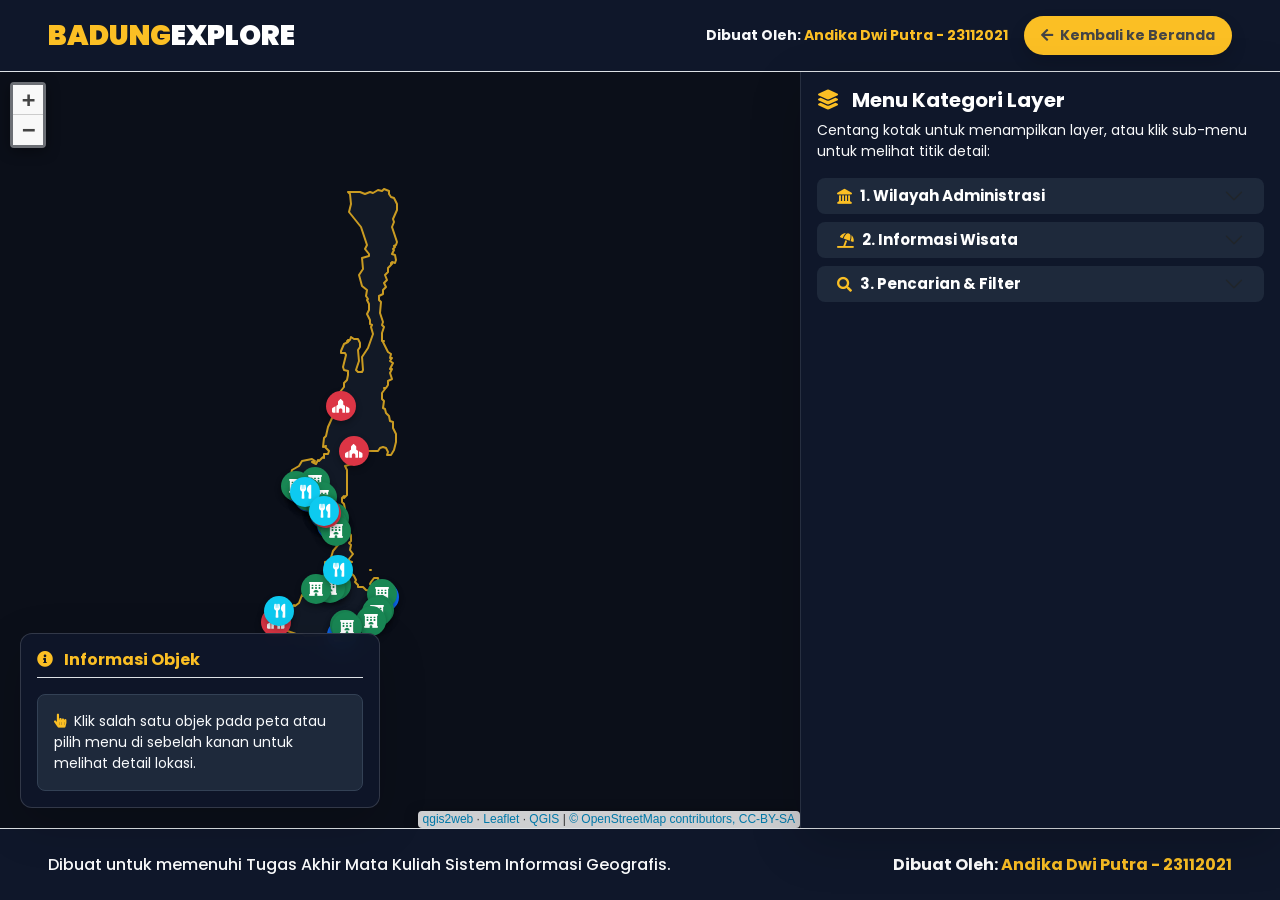
==== commit 1a615298: "Update map.html" ====
--- a/map.html
+++ b/map.html
@@ -743,8 +743,9 @@
                     opacity: 0.9
                 }).addTo(map);
 
-                // Menggunakan setView dengan zoom level 16 agar pas (tidak terlalu jauh/dekat)
-                map.setView(hotelLatLng, 16);
+                // PENYESUAIAN ZOOM: Menggunakan setView langsung ke titik hotel dengan zoom level 15 
+                // agar tampilannya pas (tidak terlalu jauh dan fokus ke area hotel)
+                map.setView(hotelLatLng, 15);
 
                 // Ambil data properti hotel asli
                 let props = hotelMarker.feature.properties;
@@ -810,7 +811,7 @@
                         item.onclick = function(evt) {
                             evt.preventDefault();
                             let latLng = marker.getLatLng();
-                            map.setView(latLng, 16);
+                            map.setView(latLng, 17);
                             showTempMarker(latLng);
                             marker.fire('click');
                         };
@@ -939,7 +940,7 @@
                 div.innerHTML = `<i class="fas fa-umbrella-beach text-info me-1"></i> ${nama}`;
                 div.onclick = function() { 
                     let latLng = layer.getLatLng();
-                    map.setView(latLng, 16); 
+                    map.setView(latLng, 15); 
                     showTempMarker(latLng);
                     layer.fire('click'); 
                 };
@@ -998,7 +999,7 @@
                 div.innerHTML = `<i class="fas fa-place-of-worship text-danger me-1"></i> ${nama}`;
                 div.onclick = function() { 
                     let latLng = layer.getLatLng();
-                    map.setView(latLng, 16); 
+                    map.setView(latLng, 15); 
                     showTempMarker(latLng);
                     layer.fire('click'); 
                 };
@@ -1016,7 +1017,7 @@
                 div.innerHTML = `<i class="fas fa-utensils text-warning me-1"></i> ${nama}`;
                 div.onclick = function() { 
                     let latLng = layer.getLatLng();
-                    map.setView(latLng, 16); 
+                    map.setView(latLng, 15); 
                     showTempMarker(latLng);
                     layer.fire('click'); 
                 };
